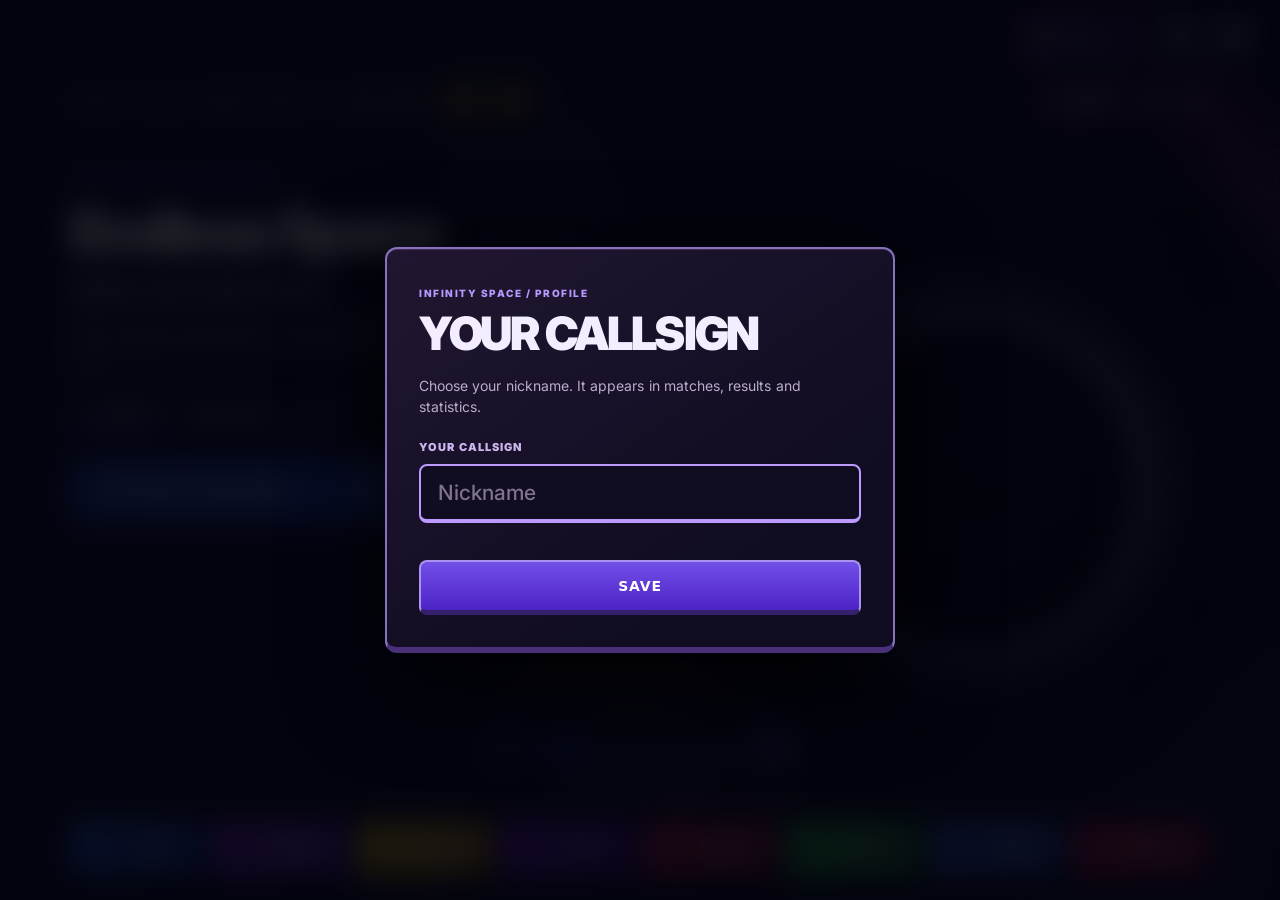
==== cosmic-arena.html @ 01802df1 "Copy complete Infinity Space game, assets, tests and workflows" ====
<!doctype html>
<html lang="en">
<head>
<meta charset="utf-8">
<meta name="viewport" content="width=device-width,initial-scale=1,maximum-scale=1,viewport-fit=cover,user-scalable=no">
<meta name="theme-color" content="#050712">
<meta name="description" content="Infinity Space: Cosmic Arena. Four fast-paced competitive space .io modes.">
<title>Infinity Space — Cosmic Arena</title>
<style>
:root{color-scheme:dark;--bg:#060713;--panel:#101026ec;--stroke:#7c69c94f;--purple:#7042ea;--glow:#ad8eff;--text:#f0edff;--muted:#aaa7c5}
*{box-sizing:border-box}html,body{width:100%;height:100%;margin:0;overflow:hidden;background:var(--bg);font-family:Inter,system-ui,-apple-system,"Segoe UI",Arial,sans-serif;color:var(--text);touch-action:none;user-select:none;-webkit-user-select:none}button{font:inherit;color:inherit;cursor:pointer;-webkit-tap-highlight-color:transparent}button:focus-visible,a:focus-visible{outline:2px solid #cbbcff;outline-offset:3px}
#arena{position:fixed;inset:0;width:100%;height:100%;display:block}.shade{position:fixed;inset:0;display:none;align-items:center;justify-content:center;z-index:10;background:#02030db8;backdrop-filter:blur(11px);padding:15px;overflow:auto}.shade.active{display:flex}
.panel{width:min(910px,100%);max-height:min(94vh,880px);overflow:auto;border:1px solid #8c70eb68;background:linear-gradient(140deg,#1a1532f7,#080b1df5 66%);box-shadow:0 30px 100px #000b, inset 0 1px #c3b8f522;border-radius:22px;padding:clamp(18px,3.2vw,36px);position:relative}
.eyebrow{color:#b09bfd;font-size:11px;letter-spacing:.22em;font-weight:900;text-transform:uppercase;display:block}.hero{font-size:clamp(37px,6.7vw,67px);line-height:.98;letter-spacing:-.065em;margin:11px 0 9px;font-weight:950}.hero em{font-style:normal;background:linear-gradient(110deg,#fff,#ae90ff 65%,#6c60ea);background-clip:text;color:transparent}
.desc{color:#bcb9d2;max-width:650px;line-height:1.6;font-size:14px;margin:9px 0 22px}.mode-grid{display:grid;grid-template-columns:repeat(2,minmax(0,1fr));gap:12px}.mode{appearance:none;text-align:left;position:relative;min-height:156px;border:1px solid #8f81d04f;background:radial-gradient(circle at 100% 0%,#6e41c63c,transparent 52%),#15152bbf;border-radius:15px;padding:19px;transition:transform .15s,border-color .15s,background .15s;overflow:hidden}.mode:hover{transform:translateY(-3px);border-color:#b39dff;background-color:#231d42}.mode:active{transform:scale(.99)}.mode .num{font-size:10px;letter-spacing:.16em;color:#a294ea;font-weight:900}.mode .symbol{position:absolute;right:13px;top:4px;font-size:57px;color:#ae8aff32;line-height:1}.mode strong{display:block;margin:22px 0 7px;font-size:20px;letter-spacing:-.03em}.mode small{display:block;font-size:12px;line-height:1.45;color:#b9b6d0}
.menu-foot{display:flex;gap:14px;align-items:center;justify-content:space-between;flex-wrap:wrap;color:#a8a0c1;font-size:12px;margin-top:19px}.text-btn{border:1px solid #8372c858;padding:10px 14px;background:#171530;border-radius:10px;font-weight:700;text-decoration:none;color:#d5caff}.text-btn:hover{border-color:#bda6ff;background:#30235c}.pill{border:1px solid #9279dc69;background:#26184d;border-radius:99px;color:#d6c8ff;font-size:11px;padding:5px 10px}
.hud{position:fixed;z-index:3;pointer-events:none;inset:0}.top{position:absolute;left:clamp(12px,2vw,28px);top:calc(10px + env(safe-area-inset-top));right:clamp(12px,2vw,28px);display:flex;justify-content:space-between;align-items:flex-start;gap:9px}.brand{padding:10px 16px;background:#090c1cc9;border:1px solid #7869b245;border-radius:13px;backdrop-filter:blur(12px);min-width:173px}.brand b{font-weight:900;letter-spacing:.08em;font-size:13px}.brand b em{color:#a98dff;font-style:normal}.brand small{display:block;color:#a9a2c5;letter-spacing:.15em;font-weight:800;font-size:9px;margin-top:3px}.stats{display:flex;gap:8px;flex-wrap:wrap;justify-content:flex-end}.stat{min-width:90px;background:#090c1cc9;border:1px solid #7869b245;border-radius:13px;padding:9px 13px;backdrop-filter:blur(12px)}.stat label{display:block;font-size:9px;color:#ada7d0;letter-spacing:.12em;font-weight:800}.stat b{display:block;font-size:19px;font-weight:900;font-variant-numeric:tabular-nums;margin-top:2px}.stat .accent{color:#d5abff}
.left{position:absolute;left:clamp(12px,2vw,28px);top:110px;max-width:205px;background:#080b1cbb;border:1px solid #7666aa4c;border-radius:14px;padding:14px;backdrop-filter:blur(10px)}.left h3{margin:0 0 9px;font-size:11px;color:#c1b1ff;letter-spacing:.15em}.rank{display:flex;justify-content:space-between;gap:12px;font-size:12px;padding:5px 0;color:#d1cbe6}.rank.mine{color:#c9b4ff;font-weight:900}.rank b{font-variant-numeric:tabular-nums}.hint{position:absolute;left:50%;bottom:calc(19px + env(safe-area-inset-bottom));transform:translateX(-50%);background:#090c1bdc;border:1px solid #8470bf54;border-radius:13px;padding:9px 17px;font-size:12px;white-space:nowrap;color:#c9c5df;max-width:95%;overflow:hidden;text-overflow:ellipsis}
#radar{position:absolute;right:clamp(12px,2vw,28px);top:110px;background:#0d0e1fdb;border:1px solid #7667ae50;border-radius:14px;padding:8px}#radar canvas{width:160px;height:112px;display:block;border-radius:9px}#radar small{font-size:9px;letter-spacing:.15em;color:#a49acd;padding:5px 4px 0;display:block}
.actions{pointer-events:auto;position:absolute;bottom:calc(23px + env(safe-area-inset-bottom));right:22px;display:flex;align-items:flex-end;gap:9px}.ability{width:67px;height:67px;position:relative;border:1px solid #ab91ff83;border-radius:15px;background:linear-gradient(145deg,#32245cf0,#14142ae8);box-shadow:0 5px 30px #0b051d9e,inset 0 1px #ffffff26;color:#fff;font-weight:900;display:flex;flex-direction:column;align-items:center;justify-content:center;gap:3px}.ability span{font-size:23px;line-height:1}.ability small{font-size:9px;letter-spacing:.08em}.ability.cooling{opacity:.65;filter:saturate(.6)}.ability .cool{position:absolute;bottom:0;left:0;height:3px;background:#c2a3ff;width:0%;border-radius:3px}
#pause{pointer-events:auto;position:absolute;top:calc(12px + env(safe-area-inset-top));left:50%;transform:translateX(-50%);background:#20183fe8;border:1px solid #a58be069;border-radius:10px;padding:11px 15px;font-size:12px;font-weight:800}
#touch-stick{display:none;position:fixed;left:33px;bottom:calc(36px + env(safe-area-inset-bottom));width:125px;height:125px;border:2px solid #bca1ff52;border-radius:50%;background:radial-gradient(circle,#7c5db02c,#352a6b19);pointer-events:auto;z-index:4}#thumb{position:absolute;left:40px;top:40px;width:41px;height:41px;border-radius:50%;border:2px solid #d5bcffb8;background:linear-gradient(#8666d4,#4d279d);box-shadow:0 0 24px #915aff83}
.toast{position:fixed;top:20%;left:50%;transform:translate(-50%,-15px);z-index:5;opacity:0;pointer-events:none;transition:opacity .22s,transform .22s;padding:10px 16px;border:1px solid #b19aff8f;border-radius:12px;background:#211947e8;color:#eee5ff;font-size:14px;font-weight:800;text-align:center;box-shadow:0 10px 50px #080314}.toast.show{opacity:1;transform:translate(-50%,0)}
#result-stat{display:grid;grid-template-columns:repeat(3,minmax(0,1fr));gap:10px;margin:25px 0}.result-cell{padding:15px;background:#16132c;border:1px solid #9e85d24d;border-radius:13px;text-align:center}.result-cell b{display:block;font-size:30px;color:#e3d4ff}.result-cell small{font-size:10px;letter-spacing:.11em;color:#b8adcf}.primary{border:none;background:linear-gradient(105deg,#562bc5,#8d5dff);border-radius:12px;padding:15px 21px;font-size:14px;font-weight:900;box-shadow:0 10px 30px #3b16a34c}.primary:hover{filter:brightness(1.15)}.row{display:flex;gap:10px;flex-wrap:wrap;align-items:center}.sub{font-size:13px;color:#aba3c0;margin-top:9px}
@media(hover:none),(pointer:coarse){#touch-stick{display:block}.hint{display:none}.actions{right:13px;bottom:calc(34px + env(safe-area-inset-bottom))}.ability{width:58px;height:58px}.left{top:88px;padding:10px;max-width:164px}.brand{padding:8px 10px;min-width:0}.brand b{font-size:11px}.stat{min-width:69px;padding:7px 9px}.stat b{font-size:15px}.stat label{font-size:8px}#radar{top:91px;padding:4px}#radar canvas{width:115px;height:82px}#pause{top:auto;bottom:calc(10px + env(safe-area-inset-bottom));font-size:10px;padding:9px 12px}}
@media(max-width:640px){.mode-grid{grid-template-columns:1fr;gap:9px}.mode{min-height:102px;padding:13px}.mode strong{margin:11px 0 4px;font-size:18px}.mode .symbol{font-size:42px}.panel{max-height:95vh;padding:18px}.hero{font-size:45px}.desc{font-size:12px;margin:7px 0 13px}.left{top:82px;max-width:130px}.left h3{font-size:9px}.rank{font-size:10px;padding:4px 0}#radar{top:81px}.stats .stat:nth-child(2){display:none}.top{gap:5px}.brand small{font-size:8px}#result-stat{gap:5px}.result-cell{padding:10px 5px}.result-cell b{font-size:23px}}
@media(max-height:510px){.left{top:76px}.panel{max-height:98vh}.mode{min-height:85px}.mode strong{margin:8px 0 4px}.hint{bottom:5px}}

/* V15 PRODUCTION THEME — arcade/mode screens use the same geometry as Infinity Space. */
:root{--purple:#4d22c6;--glow:#a888ff;--stroke:#664b9f;--panel:#151020;--muted:#b7a7d5}
html,body{font-family:Inter,"Segoe UI",Arial,system-ui,sans-serif}
.shade{background:rgba(6,4,15,.83);backdrop-filter:blur(12px);padding:14px}
.panel{border:2px solid #7250bb;border-bottom:5px solid #3c2674;background:linear-gradient(150deg,#231639 0%,#130d24 56%,#0e0a1b 100%);border-radius:12px;box-shadow:0 30px 105px #000c,0 0 45px #54229b35,inset 0 1px #ab8bff20;padding:clamp(15px,3vw,30px);max-height:calc(100dvh - 26px)}
#menu .panel{width:min(930px,100%)}
.mode-menu-top{display:flex;justify-content:space-between;align-items:center;gap:12px;margin:0 0 18px}
.mode-back,.text-btn{display:inline-flex;align-items:center;justify-content:center;gap:7px;text-decoration:none;color:#e7dcff;background:linear-gradient(180deg,#292040,#171126);border:2px solid #73609b;border-bottom:4px solid #3c2b64;border-radius:8px;padding:10px 14px;font-size:11px;font-weight:950;letter-spacing:.045em}
.mode-back span:first-child{font-size:20px;line-height:8px}
.mode-back:hover,.text-btn:hover{color:white;background:#342455;border-color:#ab8bf4}
.eyebrow{font-size:10px;color:#bfa5ff;font-weight:950;letter-spacing:.13em}
.hero{font-family:"Arial Black",Inter,system-ui,sans-serif;font-weight:1000;font-size:clamp(40px,5vw,69px);line-height:.93;letter-spacing:-.055em;margin:5px 0 11px}
.hero em{background:none;color:#a98bff}
.desc{color:#c1b5d3;font-size:13px;line-height:1.5;margin:0 0 19px;max-width:760px}
.mode-grid{display:grid;grid-template-columns:repeat(2,minmax(0,1fr));gap:11px}
.mode-grid .mode{box-sizing:border-box;display:flex;flex-direction:column;align-items:flex-start;justify-content:flex-start;position:relative;min-width:0;min-height:134px;margin:0;padding:15px 61px 13px 17px;border:2px solid #685099;border-bottom:5px solid #3d2a68;border-radius:9px;background:linear-gradient(112deg,rgba(42,28,77,.98),rgba(22,16,41,.97));box-shadow:0 4px 15px #09051d59,inset 0 1px #af8de020;color:#eee9ff;text-decoration:none;overflow:hidden;cursor:pointer;transform:none;transition:border-color .15s,background .15s,transform .15s}
.mode-grid .mode:hover{transform:translateY(-2px);border-color:#ad86ff;border-bottom-color:#7750d4;background:linear-gradient(115deg,#3b206c,#211539)}
.mode-grid .mode:active{transform:translateY(1px)}
.mode-grid .mode:focus-visible{outline:2px solid #ddc6ff;outline-offset:3px}
.mode-grid .mode .num{font-size:10px;font-weight:900;letter-spacing:.11em;color:#bc9cf9}
.mode-grid .mode .symbol{top:13px;right:13px;display:grid;place-items:center;width:40px;height:40px;border:1px solid #9770e6;border-radius:7px;background:rgba(77,34,198,.28);font-size:25px;line-height:1;color:#d1bbff}
.mode-grid .mode strong{display:block;margin:22px 0 8px;font-size:19px;line-height:1.05;font-weight:950;letter-spacing:-.02em;color:#fff}
.mode-grid .mode small{font-size:11px;line-height:1.42;color:#b9abcd;display:block;font-weight:600}
.mode-grid .mode:after{content:'➜';position:absolute;right:24px;bottom:12px;font-size:20px;font-weight:900;color:#bd9bff}
.mode-grid .mode-endless{grid-column:1/-1;min-height:82px;flex-direction:column;justify-content:center}
.mode-grid .mode-endless strong{margin:5px 0 4px}
.mode-grid .mode-endless:after{top:35px;bottom:auto}
.menu-foot{margin-top:15px;display:flex;align-items:center;justify-content:space-between;gap:10px;flex-wrap:wrap}
.pill{border:1px solid #7959b1;background:#27173e;color:#d8c4ff;border-radius:5px;padding:7px 10px;font-size:10px;font-weight:950;letter-spacing:.08em}
.menu-foot .sub{margin:0;color:#b6a6d0;font-size:11px}
.stat,.brand,.left,#radar,.hint{border:1px solid #6b4b98;border-bottom:3px solid #382258;border-radius:8px;background:#130e25ed;box-shadow:0 5px 18px #03000980}
.brand{padding:10px 13px}.brand b{color:#fff}.brand b em{color:#ab8dff}
#pause,.ability{border:2px solid #7d59bd;border-bottom:4px solid #482978;border-radius:8px;background:linear-gradient(180deg,#38205a,#1c1331);font-weight:950;color:#f2e9ff}
#pause:hover,.ability:hover{filter:brightness(1.18)}
.ability{width:65px;height:65px}
#radar{padding:9px}
.primary{border:2px solid #ab86ff;border-bottom:5px solid #341475;border-radius:8px;background:linear-gradient(180deg,#673cdf,#4d22c6);padding:13px 18px;color:#fff;font-weight:950;font-size:12px}
.result-cell{border:1px solid #715199;border-bottom:3px solid #3a265a;border-radius:7px;background:#1c1430}
#touch-stick{border:2px solid #9168d2;background:#351e6970}
#thumb{border:2px solid #e2cbff;background:linear-gradient(#865cda,#4d22c6)}
.toast{border:2px solid #9e78e6;border-bottom:4px solid #51378b;border-radius:8px}
@media(max-width:640px){
 .shade{padding:8px}
 #menu .panel{padding:15px;max-height:calc(100dvh - 12px)}
 .mode-menu-top{margin:0 0 9px}
 .mode-back{padding:8px 10px;font-size:9px}
 .hero{font-size:38px;margin:3px 0 8px}
 .desc{font-size:11px;margin-bottom:12px}
 .mode-grid{grid-template-columns:1fr;gap:7px}
 .mode-grid .mode{min-height:92px;padding:11px 59px 10px 13px}
 .mode-grid .mode strong{font-size:16px;margin:10px 0 4px}
 .mode-grid .mode small{font-size:10px;line-height:1.35}
 .mode-grid .mode .symbol{right:10px;top:10px;width:35px;height:35px;font-size:22px}
 .mode-grid .mode .num{font-size:9px}
 .mode-grid .mode:after{font-size:17px;right:20px;bottom:9px}
 .mode-grid .mode-endless{grid-column:auto;min-height:77px}
 .mode-grid .mode-endless strong{margin:4px 0}
 .menu-foot{margin-top:10px}
 .stat{padding:6px 8px}
 .ability{width:58px;height:58px}
}
@media(max-height:560px) and (min-width:641px){
 .mode-grid .mode{min-height:101px;padding-top:9px;padding-bottom:8px}
 .mode-grid .mode strong{margin:10px 0 5px;font-size:17px}
 .hero{font-size:35px}
 .mode-menu-top{margin-bottom:5px}
 .desc{margin-bottom:8px}
}

/* Show why an evolution is not instantaneous; mass and form-time are separate. */
.hud .arena-stage-hud{margin-top:10px;min-width:190px}
.hud .arena-stage-top{display:flex;align-items:center;justify-content:space-between;gap:9px}
.hud .arena-stage-name{color:#d7c6ff;font-weight:900;font-size:10px;letter-spacing:.03em;white-space:nowrap}
.hud .arena-stage-wait{color:#a5c3e9;font-size:8px;font-weight:800;white-space:nowrap}
.hud .arena-stage-bar{height:5px;margin-top:7px;background:#2f274c;overflow:hidden;border-radius:4px}
.hud .arena-stage-bar>span{display:block;height:100%;width:0;background:linear-gradient(90deg,#6946e0,#bca6ff);transition:width .18s;border-radius:4px}
@media(max-width:700px){
 .hud .arena-stage-hud{min-width:0;max-width:160px;margin-top:7px}
 .hud .arena-stage-name{font-size:9px}
 .hud .arena-stage-wait{font-size:7px}
}

/* Arcade v3.68: consistent pause, result and onboarding surfaces. */
#paused,#result,#guide{
 background:rgba(4,3,13,.84);
 backdrop-filter:blur(14px);
 z-index:50;
}
#paused .arena-pause-panel,#result .panel,#guide .arena-guide-panel{
 width:min(480px,100%);
 max-width:480px;
 border:2px solid #886bc4;
 border-bottom:5px solid #4a307d;
 border-radius:12px;
 background:linear-gradient(150deg,#27183eef,#130f25fb 65%,#0c0b1afc);
 padding:clamp(20px,3vw,31px);
 box-shadow:0 30px 85px #000c,inset 0 1px #c6aafa30;
}
#paused .arena-pause-panel .hero,#result .panel .hero{
 font-size:clamp(40px,6vw,60px);
 margin:12px 0 13px;
 letter-spacing:-.05em;
 line-height:1;
}
#paused .arena-pause-panel .desc,#result .panel .desc{
 font-size:13px;line-height:1.5;color:#bcb0d4;
 margin:0 0 22px;
}
.arena-dialog-actions{display:grid;grid-template-columns:repeat(2,minmax(0,1fr));gap:11px;width:100%}
.arena-dialog-actions>button{
 min-height:49px;box-sizing:border-box;
 border-radius:8px;font-size:12px;font-weight:950;
 letter-spacing:.03em;display:flex;
 justify-content:center;align-items:center;
 padding:12px 9px;white-space:normal;
 text-align:center;transition:transform .16s,filter .16s;
}
.arena-dialog-actions>button:hover{filter:brightness(1.16);transform:translateY(-1px)}
#paused #resume{grid-column:1/-1;min-height:60px;font-size:15px}
#paused #guide-open,#paused #change2{width:100%}
#result .arena-dialog-actions>button{grid-column:1/-1}
#result #again{min-height:58px}
#guide .arena-guide-panel{width:min(530px,100%);max-width:530px}
#guide .arena-guide-meta{
 display:flex;align-items:center;justify-content:space-between;
 gap:12px;margin-bottom:15px;
}
#guide .arena-guide-meta #guide-counter{color:#c8afff;font:950 12px system-ui;letter-spacing:.07em}
#guide #guide-title{font:950 clamp(26px,4vw,34px)/1.08 system-ui;letter-spacing:-.04em;color:#f5efff;margin:0 0 16px}
#guide .arena-guide-demo{
 position:relative;display:grid;place-items:center;
 margin:0 0 19px;height:160px;overflow:hidden;
 border:1px solid #69509a;border-radius:10px;
 background:radial-gradient(circle at 56% 45%,#3b286d88,#19132e 50%,#0a0e23 100%);
 isolation:isolate;
}
#guide .arena-guide-demo:before{
 content:"";position:absolute;inset:0;
 background-image:radial-gradient(#b5a7fe9c 1px,transparent 1px);
 background-size:31px 32px;opacity:.35;
}
#guide .arena-demo-ring{position:absolute;width:114px;height:114px;border:1px solid #bc99ff87;border-radius:50%;
 box-shadow:0 0 24px #754bb355,inset 0 0 28px #754bb33a;
 animation:arena-guide-spin 10s linear infinite}
#guide .arena-demo-ring-two{width:175px;height:67px;transform:rotate(-25deg);border-color:#82d5ff85;animation-duration:15s}
#guide #guide-demo-icon{
 position:relative;display:grid;place-items:center;
 width:76px;height:76px;border-radius:50%;
 color:#f4eaff;font-size:48px;text-shadow:0 0 23px #b18aff;
 background:radial-gradient(circle,#a88af08f,#57369291 35%,#23163a18 67%,transparent 70%);
}
#guide .arena-guide-demo-target{position:absolute;top:35px;right:26%;font-size:20px;color:#a8dfff;filter:drop-shadow(0 0 9px #2860ff)}
#guide #guide-step-title{margin:0 0 10px;font-size:17px;font-weight:950;color:#e8ddff}
#guide #guide-step-description{margin:0;min-height:64px;font-size:13px;line-height:1.6;color:#bfb6d5}
#guide .arena-guide-dots{display:flex;justify-content:center;gap:8px;margin:19px 0}
#guide .arena-guide-dots span{display:block;width:23px;height:7px;border-radius:8px;background:#554275;transition:background .2s,width .2s}
#guide .arena-guide-dots span.active{width:43px;background:#a27aef}
#guide .arena-guide-actions{display:grid;grid-template-columns:minmax(0,1fr) minmax(0,2fr);gap:10px}
#guide .arena-guide-actions button{min-height:49px;border-radius:8px;font-size:12px;font-weight:950;display:grid;place-items:center}
@keyframes arena-guide-spin{from{rotate:0deg}to{rotate:360deg}}
@media(max-width:560px){
 #paused .arena-pause-panel,#result .panel,#guide .arena-guide-panel{padding:19px;max-height:calc(100dvh - 22px);overflow:auto}
 #paused .arena-pause-panel .hero{font-size:41px}
 #paused .arena-dialog-actions{grid-template-columns:1fr;gap:8px}
 #paused #resume{grid-column:auto;min-height:51px}
 #guide .arena-guide-demo{height:112px;margin-bottom:13px}
 #guide #guide-demo-icon{width:58px;height:58px;font-size:34px}
 #guide .arena-guide-dots{margin:12px 0}
 #guide #guide-step-description{font-size:12px;min-height:50px}
}
@media(prefers-reduced-motion:reduce){
 #guide .arena-demo-ring{animation:none}
 .arena-dialog-actions>button{transition:none}
}


html.mode-live-demo,html.mode-live-demo body{background:#03040b!important;overflow:hidden!important}
html.mode-live-demo #hud,
html.mode-live-demo #paused,
html.mode-live-demo #result,
html.mode-live-demo #guide,
html.mode-live-demo .toast,
html.mode-live-demo #touch-stick{display:none!important}
html.mode-live-demo #arena{position:fixed;inset:0;width:100vw;height:100dvh;display:block;pointer-events:none}

/* v6: consistent contrast and accent-correct interaction across arcade modes. */
:root{--arena-blue:#2860ff;--arena-purple:#9922ff;--arena-yellow:#ffe500;--arena-red:#ff1744;--arena-green:#27ff40}
.panel{border-color:#555278;background:linear-gradient(150deg,#1b1a35,#0c0d20 76%);box-shadow:0 21px 75px #0009}
.mode-grid .mode{--arena-accent:var(--arena-blue);
 border-color:#465172;border-bottom-color:#303a5a;
 background:linear-gradient(155deg,#1c2037,#101326);box-shadow:0 4px 13px #0005}
.mode-grid .mode:nth-child(2){--arena-accent:var(--arena-red)}
.mode-grid .mode:nth-child(3){--arena-accent:var(--arena-purple)}
.mode-grid .mode:nth-child(4){--arena-accent:var(--arena-green)}
.mode-grid .mode:nth-child(5){--arena-accent:var(--arena-yellow)}
.mode-grid .mode .num,.mode-grid .mode:after{color:var(--arena-accent)}
.mode-grid .mode .symbol{border-color:color-mix(in srgb,var(--arena-accent) 58%,#152038);
 background:#192038;color:var(--arena-accent)}
.mode-grid .mode:hover{border-color:var(--arena-accent);border-bottom-color:color-mix(in srgb,var(--arena-accent) 48%,#12152b);
 background:linear-gradient(155deg,color-mix(in srgb,var(--arena-accent) 14%,#1c2037),#101326);
 box-shadow:0 0 15px color-mix(in srgb,var(--arena-accent) 30%,transparent),0 5px 13px #0005}
.mode-grid .mode:focus-visible{outline-color:var(--arena-accent)}
.mode-back,.text-btn,#pause{--arena-accent:var(--arena-blue);
 background:linear-gradient(155deg,#192851,#15172e);border-color:#4b5d91;border-bottom-color:#2c3661;
 box-shadow:none}
.mode-back:hover,.text-btn:hover,#pause:hover{border-color:var(--arena-blue);
 background:linear-gradient(155deg,#243866,#191f45);
 box-shadow:0 0 13px #2860ff51}
.primary,#again,#resume,#guide-next{--arena-accent:var(--arena-purple);
 background:linear-gradient(155deg,#492073,#7427c6);border-color:var(--arena-purple);
 border-bottom-color:#44156a;box-shadow:0 4px 15px #9922ff22}
.primary:hover,#again:hover,#resume:hover,#guide-next:hover{
 border-color:var(--arena-purple);box-shadow:0 0 15px #9922ff61;filter:brightness(1.08)}
.ability{--arena-accent:var(--arena-blue);
 border-color:#475780;background:linear-gradient(145deg,#1c2342,#12162c);box-shadow:0 4px 13px #0007}
#shield{--arena-accent:var(--arena-blue)}
#pulse{--arena-accent:var(--arena-purple)}
#dash{--arena-accent:var(--arena-yellow)}
.ability:hover{border-color:var(--arena-accent);box-shadow:0 0 14px color-mix(in srgb,var(--arena-accent) 42%,transparent);
 filter:brightness(1.07)}
#shield span{color:var(--arena-blue)}#pulse span{color:var(--arena-purple)}
#dash span{color:var(--arena-yellow)}
.ability .cool{background:var(--arena-accent)}
#change,#change2{--arena-accent:var(--arena-blue)}
#change:hover,#change2:hover{border-color:var(--arena-blue);box-shadow:0 0 13px #2860ff51}
button:focus-visible{outline-color:var(--arena-accent,var(--arena-blue));outline-offset:3px}

</style>
<link rel="stylesheet" href="cosmic-arena-mobile.css?v=1">
</head>
<body>
<canvas id="arena" aria-label="Cosmic battle arena"></canvas>
<div class="hud" id="hud" hidden>
 <div class="top"><div class="brand"><b>INFINITY <em>SPACE</em></b><small id="mode-caption">COSMIC ARENA</small><div class="arena-stage-hud"><div class="arena-stage-top"><b id="arena-stage-name">COSMIC DUST</b><span id="arena-stage-wait"></span></div><div class="arena-stage-bar"><span id="arena-stage-fill"></span></div></div></div><div class="stats"><div class="stat"><label data-l="mass">MASS</label><b id="mass">0</b></div><div class="stat"><label data-l="time">TIME</label><b id="clock">03:00</b></div><div class="stat"><label data-l="place">POSITION</label><b class="accent" id="place">1 / 12</b></div><div class="stat" id="team-box" hidden><label data-l="core">CONTROL</label><b id="team-score">0 : 0</b></div></div></div>
 <div class="left"><h3 data-l="ranking">LEADERBOARD</h3><div id="ranks"></div></div>
 <div id="radar"><canvas id="mini" width="160" height="112"></canvas><small data-l="radar">ARENA RADAR</small></div>
 <button id="pause" data-l="pause">Ⅱ PAUSE</button>
 <div class="hint" id="hint">MOVE MOUSE / WASD • SPACE — DASH • E — PULSE • Q — SHIELD</div>
 <div class="actions"><button class="ability" id="shield" aria-label="Shield"><span>⬡</span><small>Q</small><div class="cool"></div></button><button class="ability" id="pulse" aria-label="Gravity pulse"><span>◎</span><small>E</small><div class="cool"></div></button><button class="ability" id="dash" aria-label="Dash"><span>➤</span><small>SPACE</small><div class="cool"></div></button></div>
</div>
<div id="touch-stick"><div id="thumb"></div></div>
<div class="toast" id="toast"></div>
<div class="shade" id="result"><div class="panel" style="max-width:560px"><span class="eyebrow" id="outcome-kicker">MATCH COMPLETE</span><h2 class="hero" id="outcome">VICTORY</h2><p class="desc" id="outcome-detail"></p><div id="result-stat"><div class="result-cell"><b id="r-place">1</b><small data-l="place">POSITION</small></div><div class="result-cell"><b id="r-kills">0</b><small data-l="kills">ELIMINATIONS</small></div><div class="result-cell"><b id="r-mass">0</b><small data-l="mass">MASS</small></div></div><div class="arena-dialog-actions"><button class="primary" id="again" data-l="again">PLAY AGAIN</button><button class="text-btn" id="change" data-l="change">CHANGE MODE</button></div></div></div>
<div class="shade" id="paused" role="dialog" aria-modal="true" aria-labelledby="pause-title">
 <div class="panel arena-pause-panel">
  <span class="eyebrow">INFINITY SPACE / ARCADE</span>
  <h2 class="hero" id="pause-title" data-l="paused">PAUSED</h2>
  <p class="desc" data-l="pausedDesc">Resume the fight or return to the main menu.</p>
  <div class="arena-dialog-actions">
   <button class="primary" id="resume" data-l="resume">RESUME</button>
   <button class="text-btn" id="guide-open">HOW TO PLAY</button>
   <button class="text-btn" id="change2" data-l="change">CHANGE MODE</button>
  </div>
 </div>
</div>
<div class="shade" id="guide" role="dialog" aria-modal="true" aria-labelledby="guide-title">
 <div class="panel arena-guide-panel">
  <div class="arena-guide-meta"><span class="eyebrow">INFINITY SPACE / FIELD GUIDE</span><span id="guide-counter">01 / 03</span></div>
  <h2 id="guide-title">COSMIC ARENA</h2>
  <div class="arena-guide-demo" aria-hidden="true">
    <div class="arena-demo-ring arena-demo-ring-one"></div>
    <div class="arena-demo-ring arena-demo-ring-two"></div>
    <span id="guide-demo-icon">✦</span>
    <span class="arena-guide-demo-target">✧</span>
  </div>
  <h3 id="guide-step-title"></h3>
  <p id="guide-step-description"></p>
  <div class="arena-guide-dots" id="guide-dots"><span></span><span></span><span></span></div>
  <div class="arena-guide-actions">
    <button class="text-btn" id="guide-skip">SKIP</button>
    <button class="primary" id="guide-next">NEXT</button>
  </div>
 </div>
</div>
<script src="player-profile.js"></script>
<script src="platform.js"></script>
<script src="https://bridge.playgama.com/v2/stable/playgama-bridge.js" defer></script>
<script src="playgama-platform.js" defer></script>
<script>
'use strict';
(()=>{
const QUERY=new URLSearchParams(location.search);
const HASH_QUERY=new URLSearchParams(location.hash.slice(1));
const DEMO_MODE=['arena','royale','core','race'].includes(QUERY.get('demo')||HASH_QUERY.get('demo'));
let demoRestartAt=0, demoAge=0;
if(DEMO_MODE)document.documentElement.classList.add('mode-live-demo');
const T={
en:{playNow:'PLAY MODE',swipeHint:'← SWIPE, SCROLL OR USE ARROWS →',back:'BACK TO MENU',modesHeader:'GAME MODES',dEndless:'Original endless exploration and evolution · saved progress',mass:'MASS',time:'TIME',place:'POSITION',core:'CONTROL',ranking:'LEADERBOARD',radar:'ARENA RADAR',pause:'Ⅱ PAUSE',intro:'Four competitive space modes. Grow, hunt rivals, exploit gravity, and dominate the arena. Fight for the top of the leaderboard.',mArena:'Cosmic Arena',dArena:'Absorb matter and rivals. Top the leaderboard before the timer ends.',mRoyale:'Last Singularity',dRoyale:'The storm collapses inward. One survivor takes the victory.',mCore:'Core Conquest',dCore:'Blue vs red. Hold the energy core to earn 100 control points.',mRace:'Evolution Rush',dRace:'Gain enough mass to become a black hole before your rivals.',bots:'COMPETITIVE MATCH · RIVALS',saved:'Endless Space keeps its own save.',endless:'∞ Endless Space',kills:'ELIMINATIONS',again:'PLAY AGAIN',change:'CHANGE MODE',paused:'PAUSED',pausedDesc:'Resume the fight, review controls, or choose another mode.',resume:'RESUME',win:'VICTORY',lose:'DEFEAT',finish:'MATCH COMPLETE',hunt:'You absorbed a rival!',killed:'Absorbed by a rival — respawning',storm:'Warning: cosmic storm!',shielded:'Gravity shield enabled',charge:'Pulse wave!',portal:'Wormhole jump!',relic:'Relic acquired!',lead:'YOU ARE LEADING',overtake:'RIVAL LEADS',race:'Critical mass reached!',coreLead:'Energy core captured',spectate:'YOU WERE ELIMINATED',draw:'TIME IS UP'},
ru:{playNow:'ИГРАТЬ',swipeHint:'← СВАЙП · КОЛЕСО · СТРЕЛКИ →',back:'НАЗАД В МЕНЮ',modesHeader:'РЕЖИМЫ ИГРЫ',dEndless:'Оригинальная бесконечная Вселенная · сохранённый прогресс',mass:'МАССА',time:'ВРЕМЯ',place:'МЕСТО',core:'КОНТРОЛЬ',ranking:'ЛИДЕРЫ МАТЧА',radar:'РАДАР АРЕНЫ',pause:'Ⅱ ПАУЗА',intro:'Четыре соревновательных космических режима. Расти, охоться на соперников и используй гравитацию. Борись за первое место в таблице лидеров.',mArena:'Космическая арена',dArena:'Поглощай материю и противников. Стань первым в таблице лидеров.',mRoyale:'Последняя сингулярность',dRoyale:'Космический шторм сжимает безопасную область. Выживет только один.',mCore:'Захват ядра',dCore:'Синие против красных. Удерживай ядро, чтобы набрать 100 очков.',mRace:'Гонка эволюции',dRace:'Первым набери массу чёрной дыры — форма зависит только от массы.',bots:'СОРЕВНОВАТЕЛЬНЫЙ МАТЧ',saved:'Бесконечный космос хранит отдельный прогресс.',endless:'∞ Бесконечный космос',kills:'ПОГЛОЩЕНО',again:'СЫГРАТЬ ЕЩЁ',change:'СМЕНИТЬ РЕЖИМ',paused:'ПАУЗА',pausedDesc:'Продолжи матч, открой обучение или выбери другой режим.',resume:'ПРОДОЛЖИТЬ',win:'ПОБЕДА',lose:'ПОРАЖЕНИЕ',finish:'МАТЧ ЗАВЕРШЁН',hunt:'Соперник поглощён!',killed:'Тебя поглотили — возрождение',storm:'Осторожно: космический шторм!',shielded:'Гравитационный щит активирован',charge:'Гравитационный импульс!',portal:'Прыжок через червоточину!',relic:'Реликвия получена!',lead:'ТЫ ЛИДИРУЕШЬ',overtake:'СОПЕРНИК ВПЕРЕДИ',race:'Критическая масса достигнута!',coreLead:'Ядро захвачено',spectate:'ТЫ ВЫБЫЛ',draw:'ВРЕМЯ ИСТЕКЛО'}};
const lang=(navigator.language||'en').toLowerCase().startsWith('ru')?'ru':'en', L=(k)=>T[lang][k]||T.en[k]||k;
document.documentElement.lang=lang;document.querySelectorAll('[data-l]').forEach(n=>n.textContent=L(n.dataset.l));
const $=id=>document.getElementById(id),canvas=$('arena'),ctx=canvas.getContext('2d',{alpha:false}),mini=$('mini'),mc=mini.getContext('2d');
const TAU=Math.PI*2,world={w:7600,h:4800},clamp=(v,a,b)=>Math.min(b,Math.max(a,v)),rand=(a,b)=>a+Math.random()*(b-a),rnd=n=>Math.floor(Math.random()*n),dist2=(a,b)=>{let x=a.x-b.x,y=a.y-b.y;return x*x+y*y};
// A form is determined by MASS alone: no timers, gates or artificial waiting.
// Wider thresholds give each evolution enough space to matter.
const FORM_MASS=[0,350,1050,2450,5100];
function massForm(mass){
 let form=0;
 for(let i=1;i<FORM_MASS.length;i++)if(mass>=FORM_MASS[i])form=i;
 return form;
}
const FORM_RU=['Космическая пыль','Астероид','Планета','Звезда','Чёрная дыра'];
const FORM_EN=['Cosmic Dust','Asteroid','Planet','Star','Black Hole'];
const configs={
 arena:{title:'COSMIC ARENA',duration:300,bots:17,w:7600,h:4800,food:2400},
 royale:{title:'LAST SINGULARITY',duration:240,bots:19,w:8200,h:5200,food:2700},
 core:{title:'CORE CONQUEST',duration:260,bots:17,w:7200,h:4600,food:2050},
 race:{title:'EVOLUTION RUSH',duration:390,bots:15,w:9000,h:5600,food:3100}
};
let mode='arena',game=null,sw=innerWidth,sh=innerHeight,dpr=1,mouse={x:innerWidth/2,y:innerHeight/2,active:false},keys={},touch={x:0,y:0,active:false,id:null},camera={x:0,y:0,zoom:1},bg=[],fx=[],toastUntil=0,last=performance.now(),frameClock=0,uiTick=0,starsCanvas=null,audio=null;
const colors=['#a887ff','#2860ff','#ff9f6e','#78f29d','#f3cc60','#ff6fa6','#a2c4ff','#d7a1ff','#ff715e','#a9e278','#56c5ff','#e9e5ff','#fcabcb','#7dffbf','#fcdd8b','#bd88ff'];
const botNames=['Nova','Orion','Voidling','Nebula','Pulsar','Quasar','Luna','Vortex','Astra','Rift','Zenith','Cosmo','Eclipse','Astro','Kepler','Hyperion','Aether','Triton','Lyra','Photon'];

/* ORIGINAL INFINITY SPACE ART: ported directly from the endless simulation. */
const MATERIALS={ore:{color:'#64c7ff'},crystal:{color:'#2860ff'},ice:{color:'#2860ff'},gas:{color:'#b68aff'},plasma:{color:'#ffb34d'},exotic:{color:'#ec75ff'}};
const BLACK_HOLE_CORE_FRACTION=.245;
function cssColor(color,alpha=1){const m=/^#([0-9a-f]{6})$/i.exec(color);return m?'rgba('+parseInt(m[1].slice(0,2),16)+','+parseInt(m[1].slice(2,4),16)+','+parseInt(m[1].slice(4,6),16)+','+alpha+')':color;}
function chunkRandom(seed){return ()=>{seed+=0x6D2B79F5;let t=seed;t=Math.imul(t^(t>>>15),t|1);t^=t+Math.imul(t^(t>>>7),t|61);return((t^(t>>>14))>>>0)/4294967296;};}
const dotCache=new Map();
function glowDot(x,y,r,color,intensity=1){
 if(r<1.7){ctx.fillStyle=color;ctx.fillRect(x-r*.5,y-r*.5,Math.max(1,r),Math.max(1,r));return;}
 let img=dotCache.get(color);
 if(!img){img=document.createElement('canvas');img.width=img.height=48;const c=img.getContext('2d'),gr=c.createRadialGradient(24,24,1,24,24,24);
 gr.addColorStop(0,'#ffffff');gr.addColorStop(.28,color);gr.addColorStop(.54,color);gr.addColorStop(1,'#00000000');c.fillStyle=gr;c.fillRect(0,0,48,48);dotCache.set(color,img);}
 const sr=Math.min(90,r*(1.7+intensity*.25));ctx.drawImage(img,x-sr,y-sr,sr*2,sr*2);
}

const rockArtCache=new Map(),planetArtCache=new Map(),matterArtCache=new Map();
const artRGB=color=>{
 const hex=/^#[0-9a-f]{6}$/i.test(color)?color:'#86b9d9';
 return [1,3,5].map(i=>parseInt(hex.slice(i,i+2),16));
};
const artMix=(a,b,t)=>[0,1,2].map(i=>a[i]+(b[i]-a[i])*t);
function artRemember(cache,key,sprite,max=60){
 if(cache.size>=max){
  const keys=cache.keys();for(let i=0;i<Math.max(1,max>>3);i++)cache.delete(keys.next().value);
 }
 cache.set(key,sprite);return sprite;
}
function rockArtwork(color,craters,variant){
 const style=((variant|0)%7+7)%7,key=color+':'+craters+':'+style;
 if(rockArtCache.has(key))return rockArtCache.get(key);
 const cv=document.createElement('canvas');cv.width=cv.height=192;
 const c=cv.getContext('2d'),rng=chunkRandom(0x92db18+style*1337+craters*47);
 const pts=[];
 for(let i=0;i<17;i++){
  const angle=i*TAU/17,rr=72*(.91+rng()*.17);
  pts.push([Math.cos(angle)*rr,Math.sin(angle)*rr]);
 }
 c.save();c.translate(96,96);
 const outline=()=>{
  c.beginPath();pts.forEach(([x,y],i)=>i?c.lineTo(x,y):c.moveTo(x,y));c.closePath();
 };
 c.shadowColor='#050a17';c.shadowBlur=12;outline();c.fillStyle='#182337';c.fill();c.shadowBlur=0;
 const base=c.createRadialGradient(-31,-35,5,11,15,110);
 base.addColorStop(0,'#e3e8e9');base.addColorStop(.24,color);
 base.addColorStop(.65,color);base.addColorStop(1,'#172339');
 c.fillStyle=base;outline();c.fill();c.save();outline();c.clip();
 // Irregular basalt plates, veins and mineral flecks — not concentric circles.
 for(let i=0;i<19;i++){
  const x=(rng()-.5)*135,y=(rng()-.5)*130,sz=4+rng()*22;
  c.fillStyle=i%4===0?'#263c5a55':i%3===0?'#f4dfc82a':'#08172822';
  c.beginPath();c.moveTo(x-sz,y-sz*.2);c.lineTo(x+sz*.7,y-sz*.6);
  c.lineTo(x+sz,y+sz*.24);c.lineTo(x-sz*.4,y+sz*.7);c.closePath();c.fill();
 }
 for(let i=0;i<Math.max(3,Math.min(15,craters*2));i++){
  const x=(rng()-.5)*112,y=(rng()-.5)*108,rad=3+rng()*8;
  c.fillStyle='#0b182c6a';c.beginPath();c.ellipse(x+1,y+1.5,rad,rad*.76,-.2,0,TAU);c.fill();
  c.strokeStyle='#e5dbd25e';c.lineWidth=1.4;
  c.beginPath();c.ellipse(x-.8,y-1,rad,rad*.76,-.2,Math.PI*.9,Math.PI*1.86);c.stroke();
 }
 for(let i=0;i<56;i++){
  const x=(rng()-.5)*136,y=(rng()-.5)*132;
  c.fillStyle=i%3===0?'#d7e3eb84':'#11254268';
  c.fillRect(x,y,.7+rng()*2,.7+rng()*2);
 }
 c.restore();c.strokeStyle='#dce6f17c';c.lineWidth=1.1;outline();c.stroke();c.restore();
 return artRemember(rockArtCache,key,cv,55);
}

function artNoise(x,y,seed){
 const ix=Math.floor(x),iy=Math.floor(y);
 let u=x-ix,v=y-iy;u=u*u*(3-2*u);v=v*v*(3-2*v);
 const hash=(a,b)=>{
  let h=Math.imul(a^seed,374761393)^Math.imul(b+seed,668265263);
  h=Math.imul(h^(h>>>13),1274126177);return((h^(h>>>16))>>>0)/4294967295;
 };
 const a=hash(ix,iy),b=hash(ix+1,iy),c=hash(ix,iy+1),d=hash(ix+1,iy+1);
 return (a+(b-a)*u)*(1-v)+(c+(d-c)*u)*v;
}
function planetArtwork(color,gas=false,variant=0){
 const style=((variant|0)%6+6)%6;
 const key=color+':'+(gas?'gas':'solid')+':'+style;
 if(planetArtCache.has(key))return planetArtCache.get(key);
 const S=224,C=112,R=86,cv=document.createElement('canvas');cv.width=cv.height=S;
 const c=cv.getContext('2d'),img=c.createImageData(S,S),pixels=img.data;
 const base=artRGB(color),seed=0x98a43+style*971+((base[0]<<16)|(base[1]<<8)|base[2]);
 const ice=!gas&&(color==='#2860ff'||color==='#83b7f5'||color==='#2860ff'||style===4);
 const ocean=!gas&&!ice&&(color==='#2860ff'||style===1||style===3);
 const lush=!gas&&!ice&&(color==='#27ff40'||style===2);
 const sea=artMix(base,[9,37,92],.69),shore=artMix(base,[197,220,197],.38);
 const earth=artMix(base,lush?[90,147,90]:ice?[191,226,239]:[194,140,96],.50);
 const frost=artMix(base,[232,245,255],.72);
 const cloud=[220,236,248];
 for(let yy=25;yy<S-24;yy++)for(let xx=25;xx<S-24;xx++){
  const ux=(xx-C)/R,uy=(yy-C)/R,d2=ux*ux+uy*uy;
  if(d2>1.026)continue;
  const z=Math.sqrt(Math.max(0,1-Math.min(1,d2)));
  const warp=artNoise(ux*3+8,uy*3-4,seed)-.5;
  const a=artNoise((ux+warp*.18)*4+12,(uy-warp*.13)*3+11,seed+17);
  const b=artNoise(ux*10+21,uy*11-13,seed+83);
  const fine=artNoise(ux*26+4,uy*23+7,seed+131);
  const n=a*.51+b*.33+fine*.16;
  let rgb;
  if(gas){
   const distort=(a-.5)*1.9+(b-.5)*.35;
   const bands=Math.sin(uy*30+distort*3+style*.95)*.28+
    Math.sin(uy*61+distort*2)*.13;
   const amount=Math.max(0,Math.min(1,.48+bands+n*.27));
   rgb=artMix(artMix(base,[55,44,77],.42),artMix(base,[247,227,206],.73),amount);
   const eye=Math.exp(-((ux-.32)**2/.025+(uy-.16)**2/.014))*
    Math.max(0,1-Math.abs(style-2)*.18);
   rgb=artMix(rgb,[227,153,110],eye*.7);
  }else if(ice){
   rgb=artMix(artMix(base,[21,83,140],.45),frost,Math.max(0,Math.min(1,(n-.28)*2.5)));
   if(Math.abs(uy)>.67)rgb=artMix(rgb,[244,253,255],.55);
   if(b>.66)rgb=artMix(rgb,[186,244,255],.23);
  }else{
   const land= n+(a-.5)*.14 > (ocean?.59:lush?.51:.47);
   rgb=land?artMix(earth,shore,Math.max(0,Math.min(1,(n-.46)*1.7))):
    ocean?artMix(sea,base,.25+b*.3):
    artMix(artMix(base,[42,48,71],.50),earth,.25+b*.5);
   if(ocean&&n>.56&&n<.61)rgb=artMix(rgb,shore,.45);
   if(Math.abs(uy)>.76)rgb=artMix(rgb,frost,(Math.abs(uy)-.76)*2.2);
  }
  // Loose, thin weather systems above the landscape.
  if(!gas){
   const weather=artNoise(ux*17+17,uy*15-9,seed+291);
   const veil=Math.max(0,Math.min(.43,(weather+b*.28-.70)*1.25));
   rgb=artMix(rgb,cloud,veil);
  }
  const normal=Math.max(.115,-ux*.37-uy*.30+z*.85);
  const shade=Math.min(1.24,.29+normal*.88);
  const rim=Math.max(0,Math.min(1,(1-Math.sqrt(d2))/.16));
  const glint=ocean?Math.pow(Math.max(0,-ux*.38-uy*.35+z*.20),8)*.33:0;
  const pixel=(yy*S+xx)*4;
  for(let ch=0;ch<3;ch++)
   pixels[pixel+ch]=Math.min(255,Math.max(0,(rgb[ch]*shade+glint*118)*(.77+.23*rim)));
  pixels[pixel+3]=Math.round(Math.max(0,Math.min(1,(1.013-Math.sqrt(d2))*R*.8))*255);
 }
 // The atmosphere lives underneath the opaque globe, without a thick ring.
 const atmosphere=c.createRadialGradient(C,C,R*.70,C,C,R*1.18);
 atmosphere.addColorStop(0,'#00000000');
 atmosphere.addColorStop(.70,'#00000000');
 atmosphere.addColorStop(.85,gas?'#e4baff23':'#2860ff27');
 atmosphere.addColorStop(1,'#6badff00');
 c.putImageData(img,0,0);
 c.globalCompositeOperation='destination-over';
 c.fillStyle=atmosphere;c.beginPath();c.arc(C,C,R*1.18,0,TAU);c.fill();
 c.globalCompositeOperation='source-over';
 return artRemember(planetArtCache,key,cv,54);
}

function matterArtwork(material,variant=0){
 const style=((variant|0)%6+6)%6,key=material+':'+style;
 if(matterArtCache.has(key))return matterArtCache.get(key);
 const cv=document.createElement('canvas');cv.width=cv.height=96;
 const c=cv.getContext('2d'),rng=chunkRandom(0x8934a+style*173+material.length*577);
 const color=MATERIALS[material]?.color||'#8bc9ed';
 c.save();c.translate(48,48);c.rotate((style-2)*.31);
 const halo=c.createRadialGradient(0,0,2,0,0,42);
 halo.addColorStop(0,color+'65');halo.addColorStop(.48,color+'28');halo.addColorStop(1,color+'00');
 c.fillStyle=halo;c.fillRect(-48,-48,96,96);
 if(material==='gas'){
  for(let i=0;i<8;i++){
   const a=i*2.4,rr=8+(i%4)*4,s=13+rng()*8;
   const cloudGlow=c.createRadialGradient(Math.cos(a)*rr,Math.sin(a)*rr,2,Math.cos(a)*rr,Math.sin(a)*rr,s);
   cloudGlow.addColorStop(0,i%2?'#d6b0f8d8':'#8c73c5d4');
   cloudGlow.addColorStop(1,color+'00');
   c.fillStyle=cloudGlow;c.beginPath();c.arc(Math.cos(a)*rr,Math.sin(a)*rr,s,0,TAU);c.fill();
  }
 }else if(material==='plasma'||material==='exotic'){
  const core=c.createRadialGradient(-7,-8,1,0,0,27);
  core.addColorStop(0,'#fffefa');core.addColorStop(.22,material==='plasma'?'#ffe2a1':'#f7b8ff');
  core.addColorStop(.56,color);core.addColorStop(1,color+'12');
  c.fillStyle=core;c.beginPath();c.arc(0,0,25,0,TAU);c.fill();
  for(let i=0;i<5;i++){
   const a=i*TAU/5+style*.28,rr=22+rng()*8;
   c.fillStyle=i%2?'#fff3d6':'#d5adff';c.beginPath();
   c.arc(Math.cos(a)*rr,Math.sin(a)*rr,1.3+rng()*2,0,TAU);c.fill();
  }
 }else{
  const sides=material==='crystal'?5:material==='ice'?6:7;
  const pts=[];
  for(let i=0;i<sides;i++){
   const a=i*TAU/sides,rr=(material==='ore'?21:23)*(.78+rng()*.33);
   pts.push([Math.cos(a)*rr,Math.sin(a)*rr]);
  }
  const edge=()=>{
   c.beginPath();pts.forEach(([x,y],i)=>i?c.lineTo(x,y):c.moveTo(x,y));c.closePath();
  };
  c.shadowColor=color;c.shadowBlur=4;edge();
  const facet=c.createLinearGradient(-26,-26,23,24);
  facet.addColorStop(0,'#f9ffff');facet.addColorStop(.25,color);
  facet.addColorStop(.73,material==='ore'?'#2b658b':'#3485ba');
  facet.addColorStop(1,'#102d55');
  c.fillStyle=facet;c.fill();c.shadowBlur=0;
  c.strokeStyle='#ecfcffb3';c.lineWidth=1.4;edge();c.stroke();
  c.strokeStyle='#d9f9ff9a';c.lineWidth=1;
  c.beginPath();c.moveTo(pts[0][0],pts[0][1]);c.lineTo(-4,-2);
  c.lineTo(pts[Math.floor(sides/2)][0],pts[Math.floor(sides/2)][1]);
  c.moveTo(-4,-2);c.lineTo(pts[sides-2][0],pts[sides-2][1]);c.stroke();
  c.fillStyle='#f5ffffbf';c.beginPath();c.arc(-7,-10,2.2,0,TAU);c.fill();
 }
 c.restore();return artRemember(matterArtCache,key,cv,45);
}

function paintStar(x,y,r,color){ctx.save();let halo=ctx.createRadialGradient(x,y,r*.25,x,y,r*2.6);halo.addColorStop(0,cssColor(color,.5));halo.addColorStop(.4,cssColor(color,.27));halo.addColorStop(1,cssColor(color,0));ctx.fillStyle=halo;ctx.beginPath();ctx.arc(x,y,r*2.6,0,TAU);ctx.fill();ctx.shadowColor=color;ctx.shadowBlur=r*1.3;let gr=ctx.createRadialGradient(x-r*.23,y-r*.25,0,x,y,r);gr.addColorStop(0,'#ffffff');gr.addColorStop(.33,'#fff8c8');gr.addColorStop(.75,color);gr.addColorStop(1,cssColor(color,.65));ctx.fillStyle=gr;ctx.beginPath();ctx.arc(x,y,r,0,TAU);ctx.fill();ctx.restore();}

function paintGalaxy(x,y,r,color,time){ctx.save();ctx.translate(x,y);ctx.rotate(time*.035);const glow=ctx.createRadialGradient(0,0,1,0,0,r*1.7);glow.addColorStop(0,cssColor(color,.22));glow.addColorStop(1,'rgba(0,0,0,0)');ctx.fillStyle=glow;ctx.beginPath();ctx.arc(0,0,r*1.7,0,TAU);ctx.fill();for(let arm=0;arm<3;arm++){ctx.beginPath();for(let n=0;n<75;n++){let d=n/75*r*1.24,a=arm*TAU/3+n*.075;let xx=Math.cos(a)*d,yy=Math.sin(a)*d*.58;if(n===0)ctx.moveTo(xx,yy);else ctx.lineTo(xx,yy);}ctx.strokeStyle=cssColor(color,.65);ctx.lineWidth=Math.max(1,r*.13);ctx.lineCap='round';ctx.stroke();for(let n=0;n<29;n++){let d=(n+3)/32*r*1.1,a=arm*TAU/3+n*.18;ctx.fillStyle=n%4?'rgba(200,219,255,.65)':'#ffffff';ctx.beginPath();ctx.arc(Math.cos(a)*d,Math.sin(a)*d*.58,Math.max(.6,r*.025),0,TAU);ctx.fill();}}glowDot(0,0,r*.2,'#f9e8ff',1.2);ctx.restore();}

// Lens stars, galaxies and nearby moving matter, not just the opaque disk.
// Local 2D readback + a cached small warp patch keeps this safe on phones.
const lensFrom=document.createElement('canvas'),lensTo=document.createElement('canvas');
const lensFromCtx=lensFrom.getContext('2d',{willReadFrequently:true}),lensToCtx=lensTo.getContext('2d',{willReadFrequently:true});
function warpGravityAt(x,y,r){
 const z=game?camera.zoom:1,cx=game?(x-camera.x)*z:x,cy=game?(y-camera.y)*z:y;
 const core=r*BLACK_HOLE_CORE_FRACTION*z,outer=clamp(core*4.1,50,260);
 if(core<5||!Number.isFinite(cx+cy+core)||cx+outer<0||cy+outer<0||cx-outer>sw||cy-outer>sh)return;
 const left=Math.max(0,Math.floor(cx-outer)),top=Math.max(0,Math.floor(cy-outer));
 const width=Math.min(sw,Math.ceil(cx+outer))-left,height=Math.min(sh,Math.ceil(cy+outer))-top;
 if(width<4||height<4)return;
 const ratio=Math.min(1,(DEMO_MODE?105:190)/Math.max(width,height));
 const w=Math.max(3,Math.round(width*ratio)),h=Math.max(3,Math.round(height*ratio));
 lensFrom.width=lensTo.width=w;lensFrom.height=lensTo.height=h;
 lensFromCtx.drawImage(canvas,left*dpr,top*dpr,width*dpr,height*dpr,0,0,w,h);
 const src=lensFromCtx.getImageData(0,0,w,h).data;
 const result=lensToCtx.createImageData(w,h),out=result.data;
 for(let yy=0;yy<h;yy++)for(let xx=0;xx<w;xx++){
  const dx=left+(xx+.5)*width/w-cx,dy=top+(yy+.5)*height/h-cy,d=Math.hypot(dx,dy),i=(yy*w+xx)*4;
  if(d<core*.85||d>outer)continue;
  const t=clamp((outer-d)/(outer-core*.85),0,1);
  const ring=Math.exp(-Math.pow((d/core-1.28)/.32,2));
  const bend=t*t*core*.76+ring*core*.29,spin=t*t*core*.07;
  const ux=dx/Math.max(1,d),uy=dy/Math.max(1,d);
  const sx=clamp(Math.floor((cx+dx+ux*bend-uy*spin-left)*w/width),0,w-1);
  const sy=clamp(Math.floor((cy+dy+uy*bend+ux*spin-top)*h/height),0,h-1);
  const j=(sy*w+sx)*4;
  out[i]=src[j];out[i+1]=src[j+1];out[i+2]=src[j+2];
  out[i+3]=Math.round(255*Math.min(1,t*5,Math.max(0,(d-core*.85)/Math.max(3,core*.22))));
 }
 lensToCtx.putImageData(result,0,0);
 ctx.save();ctx.setTransform(dpr,0,0,dpr,0,0);
 ctx.drawImage(lensTo,left,top,width,height);ctx.restore();
}
function paintBlackHole(x,y,r,time){
 warpGravityAt(x,y,r);
 const R=Math.max(.01,r),core=R*BLACK_HOLE_CORE_FRACTION;
 ctx.save();
 ctx.globalAlpha=1;
 ctx.globalCompositeOperation='source-over';
 // Stable, cool illumination outside the horizon. No pulse, orange ring or disk.
 const halo=ctx.createRadialGradient(x,y,core*.88,x,y,core*1.92);
 halo.addColorStop(0,'rgba(1,2,5,1)');
 halo.addColorStop(.31,'rgba(1,2,5,1)');
 halo.addColorStop(.47,'rgba(153,209,255,.22)');
 halo.addColorStop(.63,'rgba(122,180,255,.13)');
 halo.addColorStop(.82,'rgba(93,134,218,.045)');
 halo.addColorStop(1,'rgba(60,95,168,0)');
 ctx.fillStyle=halo;
 ctx.beginPath();ctx.arc(x,y,core*1.92,0,TAU);ctx.fill();
 // Always opaque, always the same radius; lensing affects only the background.
 ctx.fillStyle='#010205';ctx.beginPath();ctx.arc(x,y,core,0,TAU);ctx.fill();
 ctx.restore();
}


function makeSkyDepthTexture(seed,density){
 const skyLayer=document.createElement('canvas');skyLayer.width=Math.min(1900,Math.max(640,Math.round(sw*dpr)));skyLayer.height=Math.min(1200,Math.max(480,Math.round(sh*dpr)));
 const c=skyLayer.getContext('2d'),rng=chunkRandom(seed);
 // Thousands of bright single-render-pixel stars, baked at the exact frame size.
 // Integer coordinates prevent subpixel coverage from making the stars dim.
 c.setTransform(1,0,0,1,0,0);
 const count=Math.min(72000,Math.max(4500,Math.floor(sw*sh/48)))*density;
 // Each association has a coherent hue, several knots and a curved outline.
 // Most stars belong to associations; sparse field stars leave dark gaps.
 const palettes=[['#a54dff','#c675ff','#d9a2ff'],['#35aaff','#60c6ff','#2860ff'],
  ['#ff53b9','#ff7bd4','#ff9cde'],['#ffac3d','#ffc660','#ffdc8b'],
  ['#7860ff','#a18aff','#beadff']];
 const groups=Array.from({length:9},(_,i)=>{
  const angle=rng()*TAU,rx=sw*(.055+rng()*.095)*1.65,ry=sh*(.025+rng()*.045)*1.65;
  return {x:sw*(.08+rng()*.84),y:sh*(.09+rng()*.82),rx,ry,
   cos:Math.cos(angle),sin:Math.sin(angle),bend:(rng()-.5)*2.3,palette:palettes[i%palettes.length],
   knots:Array.from({length:3},()=>({x:(rng()-.5)*2.3,y:(rng()-.5)*1.1}))};
 });
 // Soft unresolved starlight follows the same irregular knots, so group hues
 // remain readable when a monitor or adaptive rendering downsamples the points.
 c.save();c.scale(skyLayer.width/sw,skyLayer.height/sh);
 for(const group of groups)for(const knot of group.knots){
  const u=knot.x*group.rx,v=(knot.y+Math.sin(knot.x*1.9)*group.bend)*group.ry;
  const cx=((group.x+u*group.cos-v*group.sin)%sw+sw)%sw,cy=((group.y+u*group.sin+v*group.cos)%sh+sh)%sh;
  const rx=group.rx*.85,ry=group.ry*1.1,bound=Math.max(rx,ry)*1.6;
  // Wrap each glow with its stars so tiled edges never expose a seam.
  for(let iy=-1;iy<=1;iy++)for(let ix=-1;ix<=1;ix++){
   const x=cx+ix*sw,y=cy+iy*sh;if(x+bound<0||x-bound>sw||y+bound<0||y-bound>sh)continue;
   c.save();c.translate(x,y);c.transform(group.cos,group.sin,-group.sin,group.cos,0,0);c.scale(rx,ry);
   const light=c.createRadialGradient(0,0,0,0,0,1.6);
   light.addColorStop(0,group.palette[0]+'24');light.addColorStop(.5,group.palette[0]+'0e');light.addColorStop(1,group.palette[0]+'00');
   c.fillStyle=light;c.fillRect(-1.6,-1.6,3.2,3.2);c.restore();
  }
 }
 c.restore();
 const gaussian=()=>Math.sqrt(-2*Math.log(Math.max(1e-8,rng())))*Math.cos(rng()*TAU);
 for(let i=0;i<count;i++){
  let x,y,color;
  if(rng()<.94){
   const group=groups[Math.floor(rng()*groups.length)],knot=group.knots[Math.floor(rng()*3)];
   const along=knot.x+gaussian()*.55;
   const across=knot.y+gaussian()*.6+Math.sin(along*1.9)*group.bend;
   const u=along*group.rx,v=across*group.ry;
   x=group.x+u*group.cos-v*group.sin;y=group.y+u*group.sin+v*group.cos;
   color=rng()<.025?'#f5f0ff':group.palette[Math.floor(rng()*group.palette.length)];
  }else{x=rng()*sw;y=rng()*sh;color=['#e4edff','#ffffff','#fff2d9','#d4e7ff'][i%4];}
  c.globalAlpha=.94+rng()*.06;c.fillStyle=color;
  c.fillRect(Math.floor(((x%sw+sw)%sw)*skyLayer.width/sw),Math.floor(((y%sh+sh)%sh)*skyLayer.height/sh),1,1);
 }
 c.globalAlpha=1;return skyLayer;
}

let skyArt=[],distantGalaxies=[],skyComets=[];
function refreshSkyArt(){
 skyArt=[makeSkyDepthTexture(0x638ab,.96),makeSkyDepthTexture(0x912ad,.32)];
 const rng=chunkRandom(0xe4ca93);
 skyComets=Array.from({length:4},(_,i)=>({start:i*5.4+rng()*3,interval:19+rng()*10,angle:rand(-.45,-.14),speed:rand(210,360),row:rng()}));
}
function buildDistantGalaxies(){
 const rng=chunkRandom(0x28ca39+(mode==='royale'?131:mode==='core'?709:mode==='race'?919:0));
 const hues=['#b88af9','#85bcff','#ef9dcb','#2860ff','#d7b7ff','#a999ef'];
 distantGalaxies=Array.from({length:65},(_,i)=>({
 x:rng()*world.w,y:rng()*world.h,
 r:28+rng()*64,color:hues[Math.floor(rng()*hues.length)],
 phase:rng()*TAU,alpha:.14+rng()*.13
 }));
}
function paintSkyComets(time){
 ctx.save();ctx.lineCap='round';
 for(let i=0;i<skyComets.length;i++){
  const c=skyComets[i];
  const t=(time-c.start+c.interval*1000)%c.interval;
  if(t<0||t>4.1)continue;
  const x=(t*c.speed-180)%Math.max(sw+400,640),y=c.row*sh+Math.sin(c.angle)*(x+180);
  if(y<-150||y>sh+150)continue;
  let tail=140+t*20;
  const x2=x-tail,y2=y-tail*Math.sin(c.angle);
  let gr=ctx.createLinearGradient(x2,y2,x,y);
  gr.addColorStop(0,'#adcfff00');gr.addColorStop(.83,'#baddff5b');gr.addColorStop(1,'#ffffffdb');
  ctx.globalAlpha=Math.min(1,t*.9,(4.1-t)*1.4);
  ctx.strokeStyle=gr;ctx.lineWidth=.85;
  ctx.beginPath();ctx.moveTo(x2,y2);ctx.lineTo(x,y);ctx.stroke();
  ctx.fillStyle='#e5efff';ctx.fillRect(x-1,y-1,2,2);
 }
 ctx.restore();
}
function renderSpaceSky(time){
 ctx.fillStyle='#02040b';ctx.fillRect(0,0,sw,sh);
 if(!skyArt.length)refreshSkyArt();
 for(let i=0;i<skyArt.length;i++){
  const layer=skyArt[i],w=sw,h=sh;
  const factor=i===0?.047:.17;
  const scrollX=(camera.x*factor+(i?time*1.8:time*.35))%w;
  const scrollY=(camera.y*factor+(i?time*.5:time*.08))%h;
  ctx.save();ctx.globalAlpha=i===0?.91:.32;
  for(let y=-((scrollY%h+h)%h);y<sh;y+=h){
   for(let x=-((scrollX%w+w)%w);x<sw;x+=w)ctx.drawImage(layer,x,y,w,h);
  }
  ctx.restore();
 }
 paintSkyComets(time);
}
function paintFarGalaxies(time){
 const margin=150;
 for(const galaxy of distantGalaxies){
  if(galaxy.x<camera.x-margin||galaxy.y<camera.y-margin||
     galaxy.x>camera.x+sw/camera.zoom+margin||galaxy.y>camera.y+sh/camera.zoom+margin)continue;
  ctx.save();ctx.globalAlpha=galaxy.alpha;
  paintGalaxy(galaxy.x,galaxy.y,galaxy.r,galaxy.color,time+galaxy.phase);
  ctx.restore();
 }
}
function paintSkyBlackHole(time){
 const x=sw*.78,y=sh*.56,R=Math.min(sw,sh)*.91;
 ctx.save();
 const haze=ctx.createRadialGradient(x,y,R*.11,x,y,R*.91);
 haze.addColorStop(0,'#05051000');haze.addColorStop(.55,'#38267618');haze.addColorStop(1,'#05051000');
 ctx.fillStyle=haze;ctx.beginPath();ctx.arc(x,y,R*.91,0,TAU);ctx.fill();
 ctx.translate(x,y);
 ctx.rotate(time*.028);
 const glow=ctx.createRadialGradient(0,0,R*.18,0,0,R*.46);
 glow.addColorStop(0,'#05050d00');glow.addColorStop(.45,'#b4caff13');glow.addColorStop(.7,'#84baff2c');glow.addColorStop(1,'#86a9ff00');
 ctx.fillStyle=glow;ctx.beginPath();ctx.ellipse(0,0,R*.48,R*.18,-.23,0,TAU);ctx.fill();
 ctx.restore();
 paintBlackHole(x,y,R,time);
}

function resize(){sw=Math.max(320,innerWidth);sh=Math.max(200,innerHeight);dpr=Math.min(devicePixelRatio||1,2);canvas.width=Math.round(sw*dpr);canvas.height=Math.round(sh*dpr);ctx.setTransform(dpr,0,0,dpr,0,0);refreshStars();}
function refreshStars(){bg=Array.from({length:Math.min(3400,Math.ceil(world.w*world.h/15000))},()=>({x:Math.random()*world.w,y:Math.random()*world.h,r:rand(.5,1.2),t:rand(0,6)}));refreshSkyArt();}
addEventListener('resize',resize);resize();
function createActor(name,player,team,index){return {name,player,team,index,x:rand(200,world.w-200),y:rand(200,world.h-200),vx:0,vy:0,dirX:1,dirY:0,mass:player?40:rand(34,52),r:29,kills:0,absorbed:0,peakMass:0,peakStage:0,alive:true,respawn:0,shield:0,pulseCD:0,dashCD:0,shieldCD:0,dash:0,portalCD:0,think:0,target:null,personality:rnd(4),color:player?'#bb90ff':colors[index%colors.length],invuln:2.4,stage:0}};
function createFood(){
 const chance=Math.random(),type=chance<.4?0:chance<.62?1:chance<.78?2:chance<.9?3:chance<.97?4:5;
 const angle=rand(0,TAU),speed=type===3?rand(12,40):type>=4?rand(54,124):rand(18,58);
 // Nebula lanes make the map interesting without leaving empty sectors.
 let x=rand(35,world.w-35),y=rand(35,world.h-35);
 if(Math.random()<.34){const lane=rnd(5),a=(lane+.5)*TAU/5,px=world.w*(.5+.32*Math.cos(a)),py=world.h*(.5+.32*Math.sin(a));x=clamp(px+rand(-680,680),35,world.w-35);y=clamp(py+rand(-500,500),35,world.h-35);}
 const size=type===0?rand(2.3,4.6):type===1?rand(4,8):type===2?rand(8,14):type===3?rand(10,17):type===4?rand(4,7):rand(4,6);
 return {x,y,r:size,value:type===0?rand(2,4):type===1?rand(5,9):type===2?rand(11,19):type===3?rand(8,15):type===4?rand(13,22):rand(18,30),type,phase:angle,vx:Math.cos(angle)*speed,vy:Math.sin(angle)*speed,noise:rand(0,1000)};
}
function updateFood(dt){
 const g=game;if(!g)return;
 for(let i=0;i<g.food.length;i++){
  const f=g.food[i];let ax=Math.cos(g.elapsed*.23+f.noise)*5,ay=Math.sin(g.elapsed*.19+f.noise)*5;
  // All active players and AI rivals bend the resource trajectories.
  for(const p of g.people){
   if(!p.alive)continue;
   const dx=p.x-f.x,dy=p.y-f.y,d2=dx*dx+dy*dy;
   const range=260+Math.min(200,Math.sqrt(p.mass)*11);
   if(d2>=range*range||d2<1)continue;
   const d=Math.sqrt(d2),pull=(1-d/range)*(48+Math.min(180,p.mass*.24));
   ax+=dx/d*pull;ay+=dy/d*pull;
  }
  // Fixed black holes have stronger, curved gravity, not static particles.
  for(const h of g.hazards){
   const dx=h.x-f.x,dy=h.y-f.y,d2=dx*dx+dy*dy,range=610;
   if(d2>=range*range)continue;
   const d=Math.sqrt(Math.max(1,d2));
   if(d<h.r*.65){g.food[i]=createFood();ax=ay=0;break;}
   const pull=(1-d/range)*230;ax+=dx/d*pull-dy/d*pull*.14;ay+=dy/d*pull+dx/d*pull*.14;
  }
  // If eaten by a black hole, the replacement starts a new trajectory.
  if(g.food[i]!==f)continue;
  const friction=Math.exp(-dt*.12);
  f.vx=(f.vx+ax*dt)*friction;f.vy=(f.vy+ay*dt)*friction;
  const speed=Math.hypot(f.vx,f.vy),limit=f.type>=4?240:175;
  if(speed>limit){f.vx*=limit/speed;f.vy*=limit/speed;}
  f.x+=f.vx*dt;f.y+=f.vy*dt;
  const pad=f.r+12;
  if(f.x<pad){f.x=pad;f.vx=Math.abs(f.vx)*.83;}
  else if(f.x>world.w-pad){f.x=world.w-pad;f.vx=-Math.abs(f.vx)*.83;}
  if(f.y<pad){f.y=pad;f.vy=Math.abs(f.vy)*.83;}
  else if(f.y>world.h-pad){f.y=world.h-pad;f.vy=-Math.abs(f.vy)*.83;}
 }
}
function createRelic(){return {x:rand(160,world.w-160),y:rand(160,world.h-160),type:['mass','shield','boost'][rnd(3)],r:17,life:22};}
function init(type){
mode=configs[type]?type:'arena';
const c=DEMO_MODE?{...configs[mode],w:2500,h:1750,bots:10,food:175}:configs[mode];
world.w=c.w;world.h=c.h;refreshStars();buildDistantGalaxies();
let people=[createActor(DEMO_MODE?'Astra':(window.InfinityProfile?.getName()||'YOU'),!DEMO_MODE,0,0)];
people[0].x=world.w*.5+rand(-480,480);people[0].y=world.h*.5+rand(-350,350);
for(let i=1;i<=c.bots;i++){
 const bot=createActor(botNames[(i-1)%botNames.length],false,i%2,i);
 if(i<c.bots*.7){bot.x=clamp(people[0].x+rand(DEMO_MODE?-950:-2150,DEMO_MODE?950:2150),150,world.w-150);bot.y=clamp(people[0].y+rand(DEMO_MODE?-700:-1550,DEMO_MODE?700:1550),150,world.h-150);}
 people.push(bot);
}
if(mode==='core'){people[0].team=0;people.forEach((p,i)=>p.team=i%2);people[0].x=world.w*.27;people[0].y=world.h*.50;people.forEach((p,i)=>{if(i===0)return;p.x=p.team?world.w*.78:world.w*.22;p.y=rand(300,world.h-300);});}
if(DEMO_MODE){
 people.forEach((p,i)=>{
  const limit=mode==='race'?3600:mode==='core'?2100:1900;
  p.mass=rand(75,limit)+(i===0?100:0);
  p.stage=massForm(p.mass);
  p.r=13+Math.sqrt(p.mass)*2.45;
  p.alive=true;
  p.invuln=0;
  p.x=clamp(world.w*.5+rand(-710,710),100,world.w-100);
  p.y=clamp(world.h*.5+rand(-530,530),100,world.h-100);
 });
 if(mode==='core'){
  people.forEach((p,i)=>{
   p.team=i%2;
   p.x=clamp(world.w*.5+rand(-470,470),200,world.w-200);
   p.y=clamp(world.h*.5+rand(-360,360),200,world.h-200);
  });
 }
}
let hazards=[
 {x:world.w*.17,y:world.h*.2,r:62,phase:0},
 {x:world.w*.81,y:world.h*.76,r:77,phase:2.1},
 {x:world.w*.68,y:world.h*.15,r:48,phase:4.0},
 {x:world.w*.30,y:world.h*.82,r:55,phase:5.3}
];
game={state:'playing',mode,elapsed:0,left:c.duration,people,food:Array.from({length:c.food},createFood),relics:[createRelic(),createRelic(),createRelic(),createRelic(),createRelic()],relicTimer:7,hazards,portals:[{x:world.w*.17,y:world.h*.75},{x:world.w*.83,y:world.h*.25}],scores:[0,0],coreHold:-1,stormR:Math.hypot(world.w/2,world.h/2)+200,stormCx:world.w/2,stormCy:world.h/2,finishReason:'',firstPlace:false,eventClock:0};
mouse.active=false;touch.active=false;keys={};camera.zoom=1;
camera.x=people[0].x-sw*.5;camera.y=people[0].y-sh*.5;fx=[];uiTick=0;
if(DEMO_MODE){
 demoAge=0;demoRestartAt=0;
 if(mode==='royale')game.elapsed=configs.royale.duration*.42;
 if(mode==='race')game.people.forEach((p,i)=>{p.mass=200+i%4*460;p.stage=massForm(p.mass);});
}
$('hud').hidden=DEMO_MODE;$('team-box').hidden=mode!=='core';$('mode-caption').textContent=L('m'+({arena:'Arena',royale:'Royale',core:'Core',race:'Race'}[mode]))+(mode==='race'?' · '+(lang==='ru'?'ДО ЧЁРНОЙ ДЫРЫ':'BECOME A BLACK HOLE'):mode==='core'?' · 100':'');
$('result').classList.remove('active');$('paused').classList.remove('active');$('touch-stick').style.display='';
$('hint').textContent=(lang==='ru'?'МЫШЬ / WASD — ПОЛЁТ · ПРОБЕЛ — РЫВОК · E — ИМПУЛЬС · Q — ЩИТ':'MOUSE / WASD — MOVE · SPACE — DASH · E — PULSE · Q — SHIELD')+(mode==='race'?(lang==='ru'?' · ЦЕЛЬ: ЧЁРНАЯ ДЫРА':' · GOAL: BLACK HOLE'):'');
last=performance.now();
if(!DEMO_MODE){
 window.SpacePlatform?.playing?.(true);updateUI();
 try{const params=new URLSearchParams(location.search);params.set('mode',mode);history.replaceState(null,'','cosmic-arena.html?'+params.toString())}catch(e){}
 if(window.InfinityProfile&&!window.InfinityProfile.getName()){
  game.state='guide';window.SpacePlatform?.playing?.(false);
  window.InfinityProfile.promptName(true,name=>{
   if(game)game.people[0].name=name;
   if(game)game.state='playing';
   maybeShowGuide();
  });
 }else maybeShowGuide();
}
}

// Per-mode onboarding: first play pauses simulation for three concise,
// illustrated interactive pages. Players can reopen it from the pause menu.
const guideBook={
 arena:{
  ru:[['Побеждает масса','Собирай летящие минералы, планеты и реликвии. Чтобы поглотить соперника, стань заметно массивнее него.','✦'],
      ['Управление и способности','Мышь или WASD — полёт. Пробел — рывок, E — гравитационный импульс, Q — щит. На телефоне используй стик и три кнопки.','⌁'],
      ['Как победить','Следи за таблицей лидеров и набери больше массы, чем соперники, до окончания пятиминутного матча.','◉']],
  en:[['Mass wins','Collect drifting minerals, planets and relics. Grow substantially larger to absorb rivals.','✦'],
      ['Move and defend','Mouse or WASD to fly. Space to dash, E for gravity pulse, Q for shield. On phones use the joystick and three ability buttons.','⌁'],
      ['Win condition','Finish the five-minute match with more mass than any rival on the leaderboard.','◉']]},
 royale:{
  ru:[['Последний выживший','Это битва на выживание. Твоя цель — остаться последним живым объектом, избегая крупных соперников.','◉'],
      ['Сжимающаяся зона','Безопасная область постепенно уменьшается. Следи за радаром и возвращайся к центру, иначе потеряешь массу.','◎'],
      ['Используй способности','Рывок (Пробел) помогает уйти от угрозы, Q включает щит, E отбрасывает противников. На телефоне нажимай экранные кнопки.','⬡']],
  en:[['Last one standing','This is survival. Stay alive while avoiding enemies that are more massive than you.','◉'],
      ['Shrinking arena','The safe zone closes over time. Follow the radar toward its center or lose mass outside the storm.','◎'],
      ['Use your abilities','Dash (Space) to escape, Q for a shield, E to push rivals away. On mobile use the ability buttons.','⬡']]},
 core:{
  ru:[['Борьба за ядро','Две команды соревнуются за светящееся ядро в центре карты. Твоя команда обозначена синим цветом.','✧'],
      ['Удерживай центр','Подлетай к ядру с союзниками. Команда, контролирующая область, зарабатывает очки. Победа — 100 очков.','◎'],
      ['Защищай захват','Собирай массу для усиления, используй щит Q, импульс E и рывок Пробел, чтобы выбивать соперников из зоны.','⬡']],
  en:[['Capture the core','Blue versus red: two teams compete for the luminous core at the center of the arena. You are on blue.','✧'],
      ['Hold the center','Fly to the core with your team. The side controlling it gains points. Reach 100 points to win.','◎'],
      ['Defend the capture','Collect mass, use shield (Q), pulse (E) and dash (Space) to push enemies away from the objective.','⬡']]},
 race:{
  ru:[['Гонка за чёрной дырой','Победит тот, кто первым накопит достаточно массы, чтобы эволюционировать до чёрной дыры.','✦'],
      ['Эволюция только от массы','Пыль → астероид → планета → звезда → чёрная дыра. Никаких таймеров смены формы: только набранная масса.','◎'],
      ['Обгоняй соперников','Лови редкие ресурсы и реликвии, поглощай меньших противников, используй рывок и гравитацию, чтобы ускорить рост.','➤']],
  en:[['Race to a black hole','Become a black hole before the other competitors by collecting enough mass.','✦'],
      ['Evolution follows mass','Dust → asteroid → planet → star → black hole. No timers: your form changes when your mass crosses each milestone.','◎'],
      ['Outgrow opponents','Grab rare materials and relics, absorb smaller rivals, and use dash and gravity to grow faster.','➤']]}
};
let guideIndex=0,guideReturn='playing';
function updateGuide(){
 const steps=(guideBook[mode]||guideBook.arena)[lang]||(guideBook[mode]||guideBook.arena).en;
 const step=steps[guideIndex];
 $('guide-title').textContent=L('m'+({arena:'Arena',royale:'Royale',core:'Core',race:'Race'}[mode]));
 $('guide-counter').textContent=String(guideIndex+1).padStart(2,'0')+' / 03';
 $('guide-step-title').textContent=step[0];
 $('guide-step-description').textContent=step[1];
 $('guide-demo-icon').textContent=step[2];
 [...$('guide-dots').children].forEach((dot,i)=>dot.classList.toggle('active',i===guideIndex));
 $('guide-next').textContent=guideIndex===steps.length-1?
  (lang==='ru'?'НАЧАТЬ МАТЧ':'START MATCH'):(lang==='ru'?'ДАЛЕЕ':'NEXT');
 $('guide-skip').textContent=lang==='ru'?'ПРОПУСТИТЬ':'SKIP';
}
function showGuide(fromPause=false){
 if(!game)return;
 guideReturn=fromPause?'paused':'playing';
 guideIndex=0;updateGuide();
 game.state='guide';
 $('paused').classList.remove('active');
 $('guide').classList.add('active');
 window.SpacePlatform?.playing?.(false);
 keys={};touch.active=false;
}
function closeGuide(){
 if(!game)return;
 $('guide').classList.remove('active');
 game.state=guideReturn;
 $('paused').classList.toggle('active',guideReturn==='paused');
 window.SpacePlatform?.playing?.(guideReturn==='playing');
 last=performance.now();keys={};
 try{localStorage.setItem('infinity-space-mode-guide-v2:'+mode,'1')}catch(e){}
}
function maybeShowGuide(){
 let seen=false;
 try{seen=localStorage.getItem('infinity-space-mode-guide-v2:'+mode)==='1'}catch(e){}
 if(!seen)showGuide(false);
}
$('guide-next').onclick=()=>{
 const count=(guideBook[mode]||guideBook.arena)[lang]?.length||3;
 if(guideIndex>=count-1)closeGuide();
 else{guideIndex++;updateGuide();}
};
$('guide-skip').onclick=closeGuide;
$('guide-open').onclick=()=>showGuide(true);

function showMenu(){
 window.SpacePlatform?.playing?.(false);
 let previous=null;try{previous=sessionStorage.getItem('infinity-space-embedded-return')}catch(_){}
 if(location.protocol==='blob:'){
  if(previous){try{const url=new URL(previous);url.searchParams.set('select',mode);location.assign(url.href);return;}catch(_){}}
  history.back();return;
 }
 location.assign('index.html?select='+encodeURIComponent(mode));
}
function togglePause(){if(!game||game.state==='finished')return;game.state=game.state==='playing'?'paused':'playing';window.SpacePlatform?.playing?.(game.state==='playing');$('paused').classList.toggle('active',game.state==='paused');last=performance.now();}
function sound(freq=500,duration=.11,type='sine',vol=.035){if(DEMO_MODE||window.SpacePlatform?.muted)return;try{audio=audio||new(window.AudioContext||window.webkitAudioContext)();if(audio.state==='suspended')audio.resume();let o=audio.createOscillator(),g=audio.createGain(),now=audio.currentTime;o.type=type;o.frequency.setValueAtTime(freq,now);o.frequency.exponentialRampToValueAtTime(Math.max(70,freq*.55),now+duration);g.gain.setValueAtTime(vol,now);g.gain.exponentialRampToValueAtTime(.0001,now+duration);o.connect(g);g.connect(audio.destination);o.start(now);o.stop(now+duration);}catch(e){}}
function notify(message){$('toast').textContent=message;$('toast').classList.add('show');toastUntil=performance.now()+1700;}
function addFx(x,y,color,count=10,power=90){for(let i=0;i<count;i++){let a=rand(0,TAU),speed=rand(power*.3,power);fx.push({x,y,vx:Math.cos(a)*speed,vy:Math.sin(a)*speed,t:rand(.35,.75),max:.75,color,r:rand(1.3,3.2)});}if(fx.length>280)fx.splice(0,fx.length-280);}
function moveAngle(p,dx,dy){let len=Math.hypot(dx,dy);if(len>.05){p.dirX=dx/len;p.dirY=dy/len;}}
function useAbility(name,actor=game&&game.people[0]){
if(!game||game.state!=='playing'||!actor||!actor.alive)return;const p=actor;
if(name==='dash'&&p.dashCD<=0){p.dash=.66;p.dashCD=5.2;addFx(p.x,p.y,p.color,13,130);if(p.player)sound(320,.16);}
if(name==='shield'&&p.shieldCD<=0){p.shield=3.5;p.shieldCD=12;addFx(p.x,p.y,'#9dddff',14,75);if(p.player){notify(L('shielded'));sound(760,.14);}}
if(name==='pulse'&&p.pulseCD<=0){p.pulseCD=8.5;p.ring=1;for(const q of game.people){if(!q.alive||q===p||(mode==='core'&&p.team===q.team))continue;const dx=q.x-p.x,dy=q.y-p.y,d=Math.hypot(dx,dy)||1;if(d<p.r+235){let f=(1-d/(p.r+235));q.vx+=dx/d*(450+270*f);q.vy+=dy/d*(450+270*f);}}addFx(p.x,p.y,'#bdadff',30,160);if(p.player){notify(L('charge'));sound(180,.31,'sawtooth',.022);}}
}
$('pause').onclick=togglePause;$('resume').onclick=togglePause;$('again').onclick=()=>init(mode);$('change').onclick=showMenu;$('change2').onclick=showMenu;
['shield','pulse','dash'].forEach(id=>$(id).addEventListener('pointerdown',e=>{e.preventDefault();e.stopPropagation();useAbility(id)}));
addEventListener('keydown',e=>{const code=e.code;if(['Space','ArrowUp','ArrowDown','ArrowLeft','ArrowRight','KeyQ','KeyE','KeyP'].includes(code))e.preventDefault();keys[code]=true;if(e.repeat)return;if(code==='Space'||code==='ShiftLeft'||code==='ShiftRight')useAbility('dash');if(code==='KeyE')useAbility('pulse');if(code==='KeyQ')useAbility('shield');if(code==='KeyP'&&game&&game.state!=='guide')togglePause();if(code==='Escape'&&game&&game.state==='playing')togglePause();});addEventListener('keyup',e=>keys[e.code]=false);addEventListener('blur',()=>{keys={};if(game&&game.state==='playing')togglePause()});
canvas.addEventListener('pointermove',e=>{if(e.pointerType==='mouse'){mouse.x=e.clientX;mouse.y=e.clientY;mouse.active=true;}});canvas.addEventListener('pointerdown',e=>{if(e.pointerType==='mouse'){mouse.x=e.clientX;mouse.y=e.clientY;mouse.active=true;}});
const stick=$('touch-stick'),thumb=$('thumb');function setStick(e){let r=stick.getBoundingClientRect(),x=e.clientX-(r.left+r.width/2),y=e.clientY-(r.top+r.height/2),d=Math.hypot(x,y)||1,s=Math.min(44,d);touch.x=x/d*s/44;touch.y=y/d*s/44;thumb.style.transform='translate('+touch.x*44+'px,'+touch.y*44+'px)';}
stick.addEventListener('pointerdown',e=>{e.preventDefault();touch.active=true;touch.id=e.pointerId;stick.setPointerCapture(e.pointerId);setStick(e)});stick.addEventListener('pointermove',e=>{if(touch.active&&touch.id===e.pointerId)setStick(e)});function releaseStick(){touch.active=false;touch.id=null;touch.x=touch.y=0;thumb.style.transform='';}stick.addEventListener('pointerup',releaseStick);stick.addEventListener('pointercancel',releaseStick);
function ai(p,dt){
p.think-=dt;
if(p.think>0)return;
p.think=rand(.30,.53);const others=game.people.filter(q=>q!==p&&q.alive&&(mode!=='core'||q.team!==p.team));
let danger=null,prey=null,dd=1e20,pd=1e20;
for(const q of others){let d=dist2(p,q);if(q.mass>p.mass*1.17&&d<420*420&&d<dd){danger=q;dd=d;}if(p.mass>q.mass*1.32&&d<510*510&&d<pd){prey=q;pd=d;}}
if(danger){p.target={x:p.x+(p.x-danger.x)*2.6,y:p.y+(p.y-danger.y)*2.6};if(p.pulseCD<=0&&dd<180*180)useAbility('pulse',p);if(p.shieldCD<=0&&dd<160*160)useAbility('shield',p);if(p.dashCD<=0&&dd<165*165)useAbility('dash',p);return;}
if(mode==='core'&&p.personality!==3){p.target={x:world.w*.5+rand(-145,145),y:world.h*.5+rand(-145,145)};if(prey&&pd<190*190&&p.dashCD<=0)useAbility('dash',p);return;}
if(prey&&p.personality!==2){p.target={x:prey.x+prey.vx*.2,y:prey.y+prey.vy*.2};if(pd<280*280&&p.dashCD<=0&&Math.random()<.18)useAbility('dash',p);return;}
let best=null,bestScore=-1e9;for(let i=0;i<80;i++){let f=game.food[rnd(game.food.length)],d=dist2(p,f),score=f.value*1600/(90+Math.sqrt(d));if(score>bestScore){best=f;bestScore=score;}}
p.target=best||{x:world.w*.5,y:world.h*.5};
if(mode==='royale'){const d=Math.hypot(p.x-game.stormCx,p.y-game.stormCy);if(d>game.stormR-100)p.target={x:game.stormCx,y:game.stormCy};}
}
function step(dt){
const g=game;g.elapsed+=dt;g.left=Math.max(0,configs[mode].duration-g.elapsed);g.eventClock+=dt;
const stormStart=Math.hypot(world.w/2,world.h/2)+150;
g.stormR=mode==='royale'?stormStart-(stormStart-240)*Math.pow(clamp(g.elapsed/configs.royale.duration,0,1),.86):stormStart;
updateFood(dt);
for(const p of g.people){
if(!p.alive){if(p.respawn>0){p.respawn-=dt;if(p.respawn<=0&&mode!=='royale'){p.alive=true;p.mass=42;p.stage=0;p.shield=1.7;p.invuln=2;p.x=rand(210,world.w-210);p.y=rand(210,world.h-210);p.vx=p.vy=0;if(p.player)notify(lang==='ru'?'Возрождение!':'Respawned!');}}continue;}
p.peakMass=Math.max(p.peakMass||0,p.mass);
p.shield=Math.max(0,p.shield-dt);p.invuln=Math.max(0,p.invuln-dt);p.dashCD=Math.max(0,p.dashCD-dt);p.pulseCD=Math.max(0,p.pulseCD-dt);p.shieldCD=Math.max(0,p.shieldCD-dt);p.portalCD=Math.max(0,p.portalCD-dt);p.ring=Math.max(0,(p.ring||0)-dt*2.3);p.r=13+Math.sqrt(p.mass)*2.45;
let dx=p.dirX,dy=p.dirY;
if(p.player){let x=0,y=0;if(keys.KeyW||keys.ArrowUp)y--;if(keys.KeyS||keys.ArrowDown)y++;if(keys.KeyA||keys.ArrowLeft)x--;if(keys.KeyD||keys.ArrowRight)x++;if(x||y){dx=x;dy=y;}else if(touch.active){dx=touch.x;dy=touch.y;}else if(mouse.active){let sx=(p.x-camera.x)*camera.zoom,sy=(p.y-camera.y)*camera.zoom,ex=mouse.x-sx,ey=mouse.y-sy;if(Math.hypot(ex,ey)>28){dx=ex;dy=ey;}else{dx=dy=0;}}else{dx=dy=0;}}
else {ai(p,dt);dx=p.target.x-p.x;dy=p.target.y-p.y;if(Math.hypot(dx,dy)<22){dx=dy=0;}}
let len=Math.hypot(dx,dy);if(len>0.05){moveAngle(p,dx,dy);dx/=len;dy/=len;}else{dx=dy=0;}
let sizeSlow=clamp(1/(.65+Math.sqrt(p.mass)*.052),.39,1.16),dashBoost=1;
if(p.dash>0){let t=1-p.dash/.66;dashBoost=1+2.0*Math.sin(Math.PI*t);p.dash=Math.max(0,p.dash-dt);}
let speed=335*sizeSlow*dashBoost,rate=1-Math.exp(-dt*9);p.vx+=(dx*speed-p.vx)*rate;p.vy+=(dy*speed-p.vy)*rate;
for(const h of g.hazards){const xx=h.x-p.x,yy=h.y-p.y,d=Math.hypot(xx,yy)||1;let range=420;if(d<range){let force=(1-d/range)*clamp(1600/p.mass,.2,2);p.vx+=xx/d*force*dt*110;p.vy+=yy/d*force*dt*110;}if(d<h.r*.57&&p.shield<=0&&p.invuln<=0){p.mass=Math.max(20,p.mass-42*dt);}}
p.x=clamp(p.x+p.vx*dt,p.r,world.w-p.r);p.y=clamp(p.y+p.vy*dt,p.r,world.h-p.r);
for(let k=0;k<2;k++){let a=g.portals[k],b=g.portals[1-k];if(p.portalCD<=0&&dist2(p,a)<(a.r||50)**2){p.x=b.x+rand(-36,36);p.y=b.y+rand(-36,36);p.portalCD=4;addFx(p.x,p.y,'#cba6ff',22,140);if(p.player){notify(L('portal'));sound(600,.31);}}}
if(mode==='royale'){let d=Math.hypot(p.x-g.stormCx,p.y-g.stormCy);if(d>g.stormR){p.mass-=dt*12;if(p.mass<20){kill(p,null);if(p.player)notify(L('spectate'));}else if(p.player&&g.eventClock%2<dt)notify(L('storm'));}}
if(!p.alive)continue;
// Visual shape is a direct function of collected mass. It can fall back
// if a storm or hole takes mass away, and never waits for a timer.
const nextForm=massForm(p.mass);
if(nextForm!==p.stage){
 const upgraded=nextForm>p.stage;
 p.stage=nextForm;p.peakStage=Math.max(p.peakStage||0,nextForm);
 if(upgraded){
  addFx(p.x,p.y,p.color,42,230);
  if(p.player){notify((lang==='ru'?'НОВАЯ ФОРМА: ':'NEW FORM: ')+(lang==='ru'?FORM_RU:FORM_EN)[nextForm]);sound(700,.28);}
 }
}
for(let i=0;i<g.food.length;i++){let f=g.food[i];if((p.x-f.x)**2+(p.y-f.y)**2<(p.r+f.r*.65)**2){p.mass+=f.value;p.absorbed=(p.absorbed||0)+1;g.food[i]=createFood();if(Math.random()<.3)addFx(f.x,f.y,f.type===2?'#e6ae83':f.type===3?'#bfa1ff':'#2860ff',f.type===2?6:3,55);}}
for(let i=g.relics.length-1;i>=0;i--){const item=g.relics[i];if(dist2(p,item)<(p.r+item.r)**2){if(item.type==='mass')p.mass+=45;if(item.type==='shield')p.shield=7;if(item.type==='boost'){p.dashCD=0;p.pulseCD=0;p.shieldCD=0;p.mass+=12;}addFx(item.x,item.y,'#ffde91',24,145);g.relics.splice(i,1);if(p.player){notify(L('relic'));sound(850,.22);} }}
}
for(let i=0;i<g.people.length;i++){const a=g.people[i];if(!a.alive)continue;for(let j=i+1;j<g.people.length;j++){const b=g.people[j];if(!b.alive)continue;const xx=a.x-b.x,yy=a.y-b.y,d=Math.hypot(xx,yy)||1,contact=a.r*.78+b.r*.78;if(d>contact)continue;if(mode==='core'&&a.team===b.team)continue;
if(a.mass>b.mass*1.26&&b.shield<=0&&b.invuln<=0){consume(a,b);continue;}if(b.mass>a.mass*1.26&&a.shield<=0&&a.invuln<=0){consume(b,a);continue;}
const push=(contact-d)*.38;a.x=clamp(a.x+xx/d*push,a.r,world.w-a.r);a.y=clamp(a.y+yy/d*push,a.r,world.h-a.r);b.x=clamp(b.x-xx/d*push,b.r,world.w-b.r);b.y=clamp(b.y-yy/d*push,b.r,world.h-b.r);
}}
g.relicTimer-=dt;if(g.relicTimer<=0){g.relicTimer=rand(7,12);if(g.relics.length<5)g.relics.push(createRelic());}
for(let i=g.relics.length-1;i>=0;i--){g.relics[i].life-=dt;if(g.relics[i].life<=0)g.relics.splice(i,1);}
if(mode==='core'){
let counts=[0,0],power=[0,0];for(const p of g.people){if(!p.alive)continue;const dx=p.x-world.w/2,dy=p.y-world.h/2;if(dx*dx+dy*dy<250*250){counts[p.team]++;power[p.team]+=1+Math.min(2,p.mass/180);}}
const balance=power[0]-power[1],holding=Math.abs(balance)<.28?-1:(balance>0?0:1);
if(g.coreHold!==holding){g.coreHold=holding;if(holding===0)notify(L('coreLead'));}
if(holding>=0)g.scores[holding]+=dt*(counts[1-holding]>.0?.78:2.1);
if(Math.max(...g.scores)>=100){finish(g.scores[0]>=100,'core');return;}
}
if(mode==='race'){const w=g.people.find(p=>p.alive&&p.stage>=4);if(w){finish(w.player,'race');return;}}
if(mode==='royale'){
const alive=g.people.filter(p=>p.alive);if(alive.length===1){finish(alive[0].player,'royale');return;}if(!g.people[0].alive){finish(false,'royale');return;}
}
if(g.left<=0){if(mode==='arena')finish(g.people.filter(p=>p.alive).sort((a,b)=>b.mass-a.mass)[0]===g.people[0],'arena');else if(mode==='core')finish(g.scores[0]>=g.scores[1],'core');else if(mode==='race')finish(g.people.slice().sort((a,b)=>b.mass-a.mass)[0]===g.people[0],'race');else finish(g.people[0].alive&&g.people.filter(p=>p.alive).length===1,'royale');return;}
for(let i=fx.length-1;i>=0;i--){let p=fx[i];p.x+=p.vx*dt;p.y+=p.vy*dt;p.vx*=1-dt*1.6;p.vy*=1-dt*1.6;p.t-=dt;if(p.t<=0)fx.splice(i,1);}
}
function kill(victim,killer){if(!victim.alive)return;victim.alive=false;victim.respawn=mode==='royale'?0:2.5;victim.mass=Math.max(20,victim.mass);addFx(victim.x,victim.y,victim.color,33,180);if(victim.player&&mode!=='royale')notify(L('killed'));if(killer&&killer.player)notify(L('hunt'));}
function consume(big,small){if(!small.alive)return;big.mass+=small.mass*.56;big.kills++;kill(small,big);if(big.player)sound(170,.19,'triangle',.046);}
function finish(won,reason){
if(!game||game.state==='finished')return;
if(DEMO_MODE){game.state='finished';demoRestartAt=performance.now()+900;return;}game.state='finished';window.SpacePlatform?.playing?.(false);game.finishReason=reason;let p=game.people[0],rank=game.people.slice().sort((a,b)=>b.mass-a.mass).indexOf(p)+1;
$('outcome').textContent=L(won?'win':'lose');$('outcome').style.color=won?'#dfc2ff':'#ffb5bb';$('outcome-kicker').textContent=L('finish');$('outcome-detail').textContent=lang==='ru'?(reason==='core'?'Синие '+Math.floor(game.scores[0])+' : '+Math.floor(game.scores[1])+' Красные':'Режим: '+L('m'+({arena:'Arena',royale:'Royale',core:'Core',race:'Race'}[mode]))):'Mode: '+configs[mode].title;
$('r-place').textContent=rank+'/'+game.people.length;$('r-kills').textContent=p.kills;$('r-mass').textContent=Math.floor(p.mass);$('result').classList.add('active');$('touch-stick').style.display='none';
if(!DEMO_MODE)window.InfinityProfile?.recordMatch?.(mode,{
 win:won,place:rank,kills:p.kills,objects:p.absorbed||0,mass:Math.max(p.mass,p.peakMass||0),
 time:game.elapsed,points:mode==='core'?game.scores[p.team]||0:0,stage:Math.max(p.stage,p.peakStage||0)
});
try{const key='infinity-space-arena-v1',saved=JSON.parse(localStorage.getItem(key)||'{}');saved.matches=(saved.matches||0)+1;saved.wins=(saved.wins||0)+(won?1:0);saved.kills=(saved.kills||0)+p.kills;saved.bestMass=Math.max(saved.bestMass||0,p.mass);saved.lastMode=mode;localStorage.setItem(key,JSON.stringify(saved));}catch(e){}
sound(won?680:180,.42,'sine',.048);
}
function updateUI(){if(!game)return;let g=game,p=g.people[0],ranked=g.people.slice().sort((a,b)=>b.mass-a.mass),rank=ranked.indexOf(p)+1;$('mass').textContent=Math.floor(p.mass);$('clock').textContent=Math.floor(g.left/60).toString().padStart(2,'0')+':'+Math.floor(g.left%60).toString().padStart(2,'0');$('place').textContent=rank+' / '+g.people.length;$('team-score').textContent=Math.floor(g.scores[0])+' : '+Math.floor(g.scores[1]);const leaders=ranked.slice(0,6);
if(!leaders.includes(p))leaders.push(p);
$('ranks').innerHTML=leaders.map(q=>{
 const place=ranked.indexOf(q)+1;
 const safeName=String(q.name).replace(/[&<>"]/g,ch=>({'&':'&amp;','<':'&lt;','>':'&gt;','"':'&quot;'}[ch]));
 return '<div class="rank'+(q.player?' mine':'')+'"><span>'+
   String(place).padStart(2,'0')+' · '+safeName+'</span><b>'+Math.floor(q.mass)+'</b></div>';
}).join('');
const stageLabels=lang==='ru'?FORM_RU:FORM_EN;
$('arena-stage-name').textContent=stageLabels[p.stage];
const next=p.stage+1;
if(next>=FORM_MASS.length){
 $('arena-stage-fill').style.width='100%';
 $('arena-stage-wait').textContent='∞';
}else{
 const massProgress=clamp((p.mass-FORM_MASS[p.stage])/(FORM_MASS[next]-FORM_MASS[p.stage]),0,1);
 $('arena-stage-fill').style.width=Math.round(massProgress*100)+'%';
 $('arena-stage-wait').textContent=(lang==='ru'?'НУЖНО МАССЫ: ':'MASS TO GO: ')+Math.max(0,Math.ceil(FORM_MASS[next]-p.mass));
}
for(const [name,cd] of [['dash',p.dashCD],['pulse',p.pulseCD],['shield',p.shieldCD]]){const el=$(name);el.classList.toggle('cooling',cd>0);el.querySelector('.cool').style.width=(100*clamp(1-cd/({dash:5.2,pulse:8.5,shield:12}[name]),0,1))+'%';}
drawMini();
}
function drawMini(){let w=mini.width,h=mini.height,sx=w/world.w,sy=h/world.h;mc.clearRect(0,0,w,h);mc.fillStyle='#100f23';mc.fillRect(0,0,w,h);mc.strokeStyle='#7165ac4b';mc.strokeRect(2,2,w-4,h-4);if(mode==='royale'){mc.strokeStyle='#b597ff';mc.lineWidth=1.5;mc.beginPath();mc.ellipse(game.stormCx*sx,game.stormCy*sy,game.stormR*sx,game.stormR*sy,0,0,TAU);mc.stroke();}if(mode==='core'){mc.fillStyle='#9d7cff';mc.beginPath();mc.arc(w/2,h/2,6,0,TAU);mc.fill();}game.people.forEach(p=>{if(!p.alive)return;mc.fillStyle=p.player?'#ffffff':mode==='core'?(p.team?'#ff737e':'#2860ff'):p.color;mc.beginPath();mc.arc(p.x*sx,p.y*sy,p.player?3:1.8,0,TAU);mc.fill();});}
function sphere(p,time){
 const x=p.x,y=p.y,r=p.r,form=p.stage;
 const planetColors=['#2860ff','#27ff40','#83b7f5','#2860ff','#c9a1bf','#d7af83'];
 ctx.save();
 // Soft, stable gravitational silhouette, matching the endless simulation.
 if(p.mass>105){
  ctx.globalAlpha=.11;
  ctx.strokeStyle=p.color;ctx.lineWidth=1.15;
  ctx.beginPath();ctx.arc(x,y,r*(1.46+.08*Math.sin(time*.25+p.index)),0,TAU);ctx.stroke();
  ctx.globalAlpha=1;
 }
 if(form===0){
  // Loose mineral fragments and a luminous dust heart; not a plain sphere.
  ctx.save();ctx.translate(x,y);ctx.rotate(time*.12+p.index*.39);
  for(let k=0;k<6;k++){
   const angle=k*2.39996+p.index*.22,rr=r*(.18+(k%3)*.23);
   if(k%3===0)glowDot(Math.cos(angle)*rr,Math.sin(angle)*rr,Math.max(2,r*.19),p.color,.6);
   else ctx.drawImage(rockArtwork(k%2?'#2860ff':'#a6a6be',2,p.index+k),
      Math.cos(angle)*rr-r*.31,Math.sin(angle)*rr-r*.31,r*.62,r*.62);
  }
  glowDot(0,0,r*.43,'#bedfff',.9);
  ctx.restore();
 }else if(form===1){
  ctx.save();ctx.translate(x,y);ctx.rotate(time*.17+p.index*.27);
  const art=rockArtwork(['#8baac3','#9e98ba','#b9a0a0','#2860ff'][p.index%4],5,p.index);
  ctx.drawImage(art,-r*1.3,-r*1.3,r*2.6,r*2.6);
  ctx.restore();
 }else if(form===2){
  const art=planetArtwork(planetColors[p.index%planetColors.length],p.index%7===5,p.index);
  ctx.drawImage(art,x-r*1.3,y-r*1.3,r*2.6,r*2.6);
  if(p.index%4===2){
   ctx.save();ctx.translate(x,y);ctx.rotate(-.13);
   ctx.strokeStyle='#c4ddf29a';ctx.lineWidth=Math.max(1.4,r*.065);
   ctx.beginPath();ctx.ellipse(0,0,r*1.45,r*.31,0,0,Math.PI*2);ctx.stroke();ctx.restore();
  }
 }else if(form===3){
  const starColors=['#ffc46d','#eaf5ff','#ffb28b','#b7d6ff'];
  const starColor=starColors[p.index%starColors.length];
  ctx.save();ctx.translate(x,y);ctx.rotate(time*.17);
  ctx.globalAlpha=.21;ctx.strokeStyle=starColor;ctx.lineWidth=1.1;
  for(let k=0;k<13;k++){const angle=k*TAU/13,len=r*(1.55+(k%3)*.12);
   ctx.beginPath();ctx.moveTo(Math.cos(angle)*r*.9,Math.sin(angle)*r*.9);
   ctx.lineTo(Math.cos(angle)*len,Math.sin(angle)*len);ctx.stroke();}
  ctx.restore();paintStar(x,y,r,starColor);
 }else{
  // Main game's black-hole painter: no orange ring and a permanently opaque core.
  paintBlackHole(x,y,r/BLACK_HOLE_CORE_FRACTION,time);
 }
 if(p.shield>0||p.invuln>0){
  ctx.save();ctx.strokeStyle='#2860ffbb';ctx.lineWidth=Math.max(1.5,r*.04);
  ctx.setLineDash([9,8]);ctx.beginPath();ctx.arc(x,y,r+12,0,TAU);ctx.stroke();ctx.restore();
 }
 if(p.ring>0){
  ctx.save();ctx.globalAlpha=p.ring;ctx.strokeStyle='#b99fff';ctx.lineWidth=5*p.ring;
  ctx.beginPath();ctx.arc(x,y,r+240*(1-p.ring),0,TAU);ctx.stroke();ctx.restore();
 }
 if(p.dash>0){ctx.save();ctx.globalAlpha=Math.min(.38,p.dash*.5);
   ctx.strokeStyle='#b0dfff';ctx.lineWidth=r*.18;ctx.beginPath();ctx.moveTo(x-p.vx*.14,y-p.vy*.14);ctx.lineTo(x,y);ctx.stroke();ctx.restore();}
 ctx.save();ctx.font='850 '+clamp(r*.39,12,18)+'px system-ui';ctx.textAlign='center';
 ctx.shadowColor='#000';ctx.shadowBlur=7;ctx.fillStyle=p.player?'#ffffff':'#dce0fa';
 ctx.fillText(p.player?(lang==='ru'?'ТЫ':'YOU'):p.name,x,y-r-15);
 if(mode==='core'){ctx.fillStyle=p.team?'#ff6b8a':'#2860ff';ctx.beginPath();ctx.arc(x,y-r-28,3.5,0,TAU);ctx.fill();}
 ctx.restore();ctx.restore();
}
function draw(time){
ctx.setTransform(dpr,0,0,dpr,0,0);renderSpaceSky(time);
if(!game){paintSkyBlackHole(time);return;}
const p=game.people[0];
// Continuous logarithmic zoom: an enormous player always fits the camera.
const targetZoom=DEMO_MODE?clamp(Math.min(sw/1100,sh/800),.45,.96):clamp(1.20/(1+0.56*Math.pow(Math.max(1,p.mass)/600,0.60)),0.14,1.14);
camera.zoom+=(targetZoom-camera.zoom)*.048;
const visibleW=sw/camera.zoom,visibleH=sh/camera.zoom;
const focusX=DEMO_MODE?(mode==='core'||mode==='royale'?world.w*.5:p.x*.75+world.w*.5*.25):p.x;
const focusY=DEMO_MODE?(mode==='core'||mode==='royale'?world.h*.5:p.y*.75+world.h*.5*.25):p.y;
const targetX=clamp(focusX-visibleW*.5,0,Math.max(0,world.w-visibleW));
const targetY=clamp(focusY-visibleH*.5,0,Math.max(0,world.h-visibleH));
camera.x+=(targetX-camera.x)*.13;camera.y+=(targetY-camera.y)*.13;
ctx.save();ctx.scale(camera.zoom,camera.zoom);ctx.translate(-camera.x,-camera.y);
paintFarGalaxies(time);
// Only a faint warning at the actual physical border; no artificial cell grid.
const edgeVisible=camera.x<40||camera.y<40||camera.x+visibleW>world.w-40||camera.y+visibleH>world.h-40;
if(edgeVisible){ctx.strokeStyle='#8264a859';ctx.lineWidth=3;ctx.strokeRect(0,0,world.w,world.h);}
for(const s of bg){
 if(s.x<camera.x-4||s.y<camera.y-4||s.x>camera.x+visibleW+4||s.y>camera.y+visibleH+4)continue;
 ctx.globalAlpha=.5;ctx.fillStyle='#e1d8ff';ctx.fillRect(s.x,s.y,s.r,s.r);
}ctx.globalAlpha=1;
if(mode==='royale'){ctx.save();ctx.beginPath();ctx.rect(0,0,world.w,world.h);ctx.arc(game.stormCx,game.stormCy,game.stormR,0,TAU,true);ctx.fillStyle='#8c186426';ctx.fill('evenodd');ctx.strokeStyle='#d16bff';ctx.lineWidth=9;ctx.shadowBlur=25;ctx.shadowColor='#f153ff';ctx.beginPath();ctx.arc(game.stormCx,game.stormCy,game.stormR,0,TAU);ctx.stroke();ctx.restore();}
if(mode==='core'){let core=ctx.createRadialGradient(world.w/2,world.h/2,8,world.w/2,world.h/2,265),color=game.coreHold<0?'#ae85ff':game.coreHold?'#ff6c89':'#2860ff';core.addColorStop(0,color+'56');core.addColorStop(1,color+'00');ctx.fillStyle=core;ctx.beginPath();ctx.arc(world.w/2,world.h/2,265,0,TAU);ctx.fill();ctx.strokeStyle=color+'a6';ctx.lineWidth=5;ctx.setLineDash([18,12]);ctx.beginPath();ctx.arc(world.w/2,world.h/2,240,0,TAU);ctx.stroke();ctx.setLineDash([]);ctx.fillStyle='#f5eaff';ctx.textAlign='center';ctx.font='900 28px system-ui';ctx.fillText('✦',world.w/2,world.h/2+8);}
for(let k=0;k<game.portals.length;k++){let a=game.portals[k];ctx.save();ctx.translate(a.x,a.y);ctx.rotate(time*(k?-.8:.8));ctx.strokeStyle='#9c69f7c9';ctx.shadowColor='#ae68ff';ctx.shadowBlur=24;for(let i=0;i<3;i++){ctx.lineWidth=2+i*1.2;ctx.beginPath();ctx.ellipse(0,0,44+i*8,31+i*8,.2,0,TAU*.76);ctx.stroke();}ctx.restore();}
for(const h of game.hazards){
 if(h.x<camera.x-240||h.x>camera.x+sw/camera.zoom+240||
    h.y<camera.y-240||h.y>camera.y+sh/camera.zoom+240)continue;
 ctx.save();
 // A subtle Einstein arc hints at spacetime curvature, not an orange orbit.
 ctx.globalAlpha=.20;ctx.strokeStyle='#a9caff';ctx.lineWidth=1.6;
 ctx.beginPath();ctx.ellipse(h.x,h.y,h.r*.91,h.r*.78,time*.01,.3,Math.PI*1.85);ctx.stroke();
 ctx.restore();
 paintBlackHole(h.x,h.y,h.r*.56/BLACK_HOLE_CORE_FRACTION,time);
}
for(const f of game.food){
 const pad=f.r*2.2+30;
 if(f.x<camera.x-pad||f.x>camera.x+sw/camera.zoom+pad||
    f.y<camera.y-pad||f.y>camera.y+sh/camera.zoom+pad)continue;
 const size=f.r*3.2,material=['ore','crystal','ice','gas','plasma','exotic'][f.type];
 const art=matterArtwork(material,(Math.floor(f.noise)||0)%6);
 if(f.type>=4&&Math.hypot(f.vx,f.vy)>30){
  ctx.save();const len=Math.min(60,Math.hypot(f.vx,f.vy)*.30);
  const speed=Math.hypot(f.vx,f.vy)||1;
  const gr=ctx.createLinearGradient(f.x-f.vx/speed*len,f.y-f.vy/speed*len,f.x,f.y);
  gr.addColorStop(0,'#7dc7ff00');gr.addColorStop(1,'#dfefffbd');ctx.globalAlpha=.55;
  ctx.strokeStyle=gr;ctx.lineWidth=Math.max(.8,f.r*.26);
  ctx.beginPath();ctx.moveTo(f.x-f.vx/speed*len,f.y-f.vy/speed*len);ctx.lineTo(f.x,f.y);ctx.stroke();ctx.restore();
 }
 ctx.drawImage(art,f.x-size*.5,f.y-size*.5,size,size);
}
for(const relic of game.relics){
 const icon=relic.type==='mass'?'plasma':relic.type==='shield'?'ice':'exotic';
 const ring=19+Math.sin(time*3+relic.x)*2;
 ctx.save();ctx.globalAlpha=.67;ctx.strokeStyle=relic.type==='mass'?'#ffcb8b':relic.type==='shield'?'#2860ff':'#bf9aff';ctx.lineWidth=1.4;
 ctx.beginPath();ctx.arc(relic.x,relic.y,ring,0,TAU);ctx.stroke();ctx.restore();
 const sprite=matterArtwork(icon,Math.floor(relic.x)%6);
 ctx.drawImage(sprite,relic.x-32,relic.y-32,64,64);
}
for(const q of game.people){if(!q.alive)continue;sphere(q,time);}
for(const f of fx){ctx.globalAlpha=clamp(f.t/f.max,0,1);ctx.fillStyle=f.color;ctx.fillRect(f.x,f.y,f.r,f.r);}ctx.globalAlpha=1;ctx.restore();
if(game.state==='playing'&&!p.alive){ctx.fillStyle='#050713a8';ctx.fillRect(0,sh*.41,sw,90);ctx.fillStyle='#f4eaff';ctx.textAlign='center';ctx.font='900 23px system-ui';ctx.fillText(lang==='ru'?'ВОЗРОЖДЕНИЕ ЧЕРЕЗ '+Math.max(0,Math.ceil(p.respawn)):'RESPAWN IN '+Math.max(0,Math.ceil(p.respawn)),sw/2,sh*.41+52);}
}
function tick(now){
 requestAnimationFrame(tick);
 const dt=clamp((now-last)/1000,0,.047);last=now;frameClock=now*.001;
 if(DEMO_MODE&&game&&game.state==='finished'&&now>=demoRestartAt)init(mode);
 if(game&&game.state==='playing'){
  if(DEMO_MODE){
   demoAge+=dt;
   if(demoAge>48){init(mode);}
   else{
    if(mode==='race')game.people.forEach((p,i)=>{if(p.alive)p.mass+=dt*(4+i%5*4);});
    step(dt);
    if(game&&game.state==='playing'&&mode==='royale')game.stormR=Math.max(370,game.stormR*.55);
   }
  }else{step(dt);uiTick-=dt;if(uiTick<=0){updateUI();uiTick=.16;}}
 }
 draw(frameClock);
 if(toastUntil&&now>toastUntil){toastUntil=0;$('toast').classList.remove('show');}
}
requestAnimationFrame(tick);
// QA only: verify mass thresholds and zoom independently from match timers.
if(new URLSearchParams(location.search).has('tester')){
 window.InfinityArenaQA={
  formForMass:massForm,
  setMass(value){
   if(!game)return;
   const p=game.people[0];p.mass=Math.max(1,value);
   p.stage=massForm(p.mass);p.r=13+Math.sqrt(p.mass)*2.45;
   updateUI();
  },
  snapshot(){
   if(!game)return null;
   const p=game.people[0];
   return {mass:p.mass,stage:p.stage,zoom:camera.zoom,state:game.state,mode};
  },
  forceFinish(won=true){
   if(!game||DEMO_MODE)return;
   if(game.state==='guide')closeGuide();
   const p=game.people[0];p.mass=Math.max(p.mass,1200);p.absorbed=23;p.kills=3;
   finish(won,'test');
  }
 };
}
const initial=QUERY.get(DEMO_MODE?'demo':'mode')||HASH_QUERY.get(DEMO_MODE?'demo':'mode');if(configs[initial])init(initial);else location.replace('index.html');
if(DEMO_MODE)window.InfinityDemoQA={snapshot:()=>game?{mode,actors:game.people.length,alive:game.people.filter(p=>p.alive).length,food:game.food.length,elapsed:game.elapsed,guideOpen:$('guide').classList.contains('active'),state:game.state}:null};
document.addEventListener('DOMContentLoaded',()=>{Promise.resolve(window.SpacePlatform?.startup).catch(()=>{}).then(()=>{if(!DEMO_MODE){window.SpacePlatform?.loaded?.();window.SpacePlatform?.playing?.(!!game&&game.state==='playing');}});});
})();
</script>
</body>
</html>
---- cosmic-arena-mobile.css ----
/* Infinity Space — compact mobile arcade layout and semantic button colors. */
:root{--arena-blue:#2860ff;--arena-red:#ff1744;--arena-yellow:#ffe500;
 --arena-green:#27ff40;--arena-purple:#9922ff}
.brand,.stat,.left,#radar{
 background:linear-gradient(150deg,#131b34ed,#0b1125eb);
 border-color:#3b4c73;border-bottom-color:#263458;
}
.brand b em{color:var(--arena-yellow)}
.stat .accent{color:var(--arena-yellow)}
.left h3{color:#e5eaff}
.rank.mine{color:var(--arena-yellow)}
#pause{
 --arena-accent:var(--arena-blue);
 background:linear-gradient(145deg,#193b87,#121e49);
 border-color:var(--arena-blue);border-bottom-color:#1b3067;
 color:#fff;
}
#touch-stick{border-color:#2860ff91;background:radial-gradient(circle,#2860ff29,#111c3d50)}
#thumb{border-color:#a4bfff;background:linear-gradient(145deg,#406fff,#182b7d);box-shadow:0 0 15px #2860ff58}
#result .panel,#paused .arena-pause-panel,#guide .arena-guide-panel,
#menu .panel{background:linear-gradient(145deg,#1b233d,#0d1125 84%);border-color:#415173;border-bottom-color:#273452}
.mode-back,.text-btn{--arena-accent:var(--arena-blue);background:linear-gradient(150deg,#1a2b51,#111b34);border-color:#4660a2;border-bottom-color:#1a306b;color:#f0f4ff}
.mode-back:hover,.text-btn:hover{background:linear-gradient(150deg,#24428b,#182654);border-color:var(--arena-blue);box-shadow:0 0 14px #2860ff47}
.ability{border-color:color-mix(in srgb,var(--arena-accent) 50%,#253353);background:linear-gradient(150deg,#19243d,#10182e)}
.ability:hover{border-color:var(--arena-accent);box-shadow:0 0 13px color-mix(in srgb,var(--arena-accent) 35%,transparent)}
#paused #change2,#result #change{--arena-accent:var(--arena-blue)}
#guide .arena-guide-dots span.active{background:var(--arena-blue)}
#guide .arena-guide-demo{background:radial-gradient(circle at 50% 45%,#163b8260,#0e172f 72%);border-color:#40577b}
.toast{border-color:var(--arena-yellow);border-bottom-color:#76610f;background:#171f34;color:#fff}
@media(max-width:760px),(pointer:coarse) and (max-width:1024px){
 .top{
  left:calc(env(safe-area-inset-left) + 8px);
  right:calc(env(safe-area-inset-right) + 8px);
  top:calc(env(safe-area-inset-top) + 8px);
  display:grid;grid-template-columns:minmax(0,34%) minmax(0,1fr);
  align-items:start;gap:5px;
 }
 .brand{min-width:0;max-width:100%;padding:6px 7px}
 .brand b{font-size:clamp(9px,2.7vw,12px);letter-spacing:.03em;white-space:nowrap}
 .brand small{font-size:clamp(6px,1.8vw,8px);letter-spacing:.02em}
 .stats{display:grid;grid-template-columns:repeat(3,minmax(0,1fr));gap:4px;flex-wrap:nowrap}
 .stat{min-width:0;min-height:48px;padding:6px 3px;border-bottom-width:2px;text-align:center}
 .stat label{font-size:clamp(6.5px,1.9vw,8px);letter-spacing:0;overflow-wrap:anywhere}
 .stat b{font-size:clamp(13px,4vw,18px);white-space:nowrap}
 .stats .stat:nth-child(2){display:block}
 .stat[hidden]{display:none!important}
 #team-box:not([hidden]){grid-column:span 3;min-height:32px;display:flex;justify-content:space-between;padding:4px 8px;align-items:center}
 #team-box b{font-size:13px}
 .left,#radar{display:none}
 #pause{
  left:auto;right:calc(env(safe-area-inset-right) + 9px);
  top:calc(env(safe-area-inset-top) + 82px);bottom:auto;
  transform:none;min-height:39px;padding:7px 11px;font-size:10px;
 }
 .actions{
  right:calc(env(safe-area-inset-right) + 12px);
  bottom:calc(env(safe-area-inset-bottom) + 21px);gap:6px;
 }
 .ability{width:clamp(49px,14vw,59px);height:clamp(49px,14vw,59px);border-bottom-width:3px;border-radius:8px}
 .ability span{font-size:22px}
 .ability small{font-size:8px;letter-spacing:0}
 #touch-stick{
  display:block;left:calc(env(safe-area-inset-left) + 13px);
  bottom:calc(env(safe-area-inset-bottom) + 12px);
  width:clamp(94px,27vw,122px);height:clamp(94px,27vw,122px)
 }
 #thumb{width:41px;height:41px;left:calc(50% - 20.5px);top:calc(50% - 20.5px)}
 .hint{display:none}
 .shade{padding:calc(env(safe-area-inset-top) + 9px) calc(env(safe-area-inset-right) + 9px) calc(env(safe-area-inset-bottom) + 9px) calc(env(safe-area-inset-left) + 9px)}
 .panel,#paused .arena-pause-panel,#result .panel,#guide .arena-guide-panel{
  width:100%;max-width:100%;max-height:calc(100dvh - env(safe-area-inset-top) - env(safe-area-inset-bottom) - 18px);
  overflow-y:auto;overscroll-behavior:contain;padding:clamp(14px,4vw,21px);
 }
 .hero,#paused .arena-pause-panel .hero,#result .panel .hero{font-size:clamp(27px,8vw,40px);line-height:1.05;letter-spacing:-.04em}
 .desc{font-size:12px;line-height:1.45}
 .arena-dialog-actions{grid-template-columns:repeat(2,minmax(0,1fr));gap:8px}
 #paused #resume{grid-column:1/-1;min-height:47px;font-size:12px}
 #paused #guide-open,#paused #change2{min-height:44px}
 #result .arena-dialog-actions>button{grid-column:auto;min-height:44px}
 #result-stat{gap:5px;margin:12px 0}
 .result-cell{min-width:0;padding:8px 3px}
 .result-cell b{font-size:clamp(19px,5.4vw,28px)}
 .result-cell small{font-size:clamp(7px,2vw,9px);overflow-wrap:anywhere}
 #guide .arena-guide-demo{height:clamp(68px,16dvh,105px);margin-bottom:8px}
 #guide .arena-guide-dots{margin:8px 0}
 #guide #guide-step-description{min-height:0;font-size:12px}
 .mode-grid{grid-template-columns:1fr}
 .mode-grid .mode{min-height:79px;padding:9px 52px 9px 12px}
 .mode-grid .mode strong{font-size:15px;margin:6px 0 3px}
 .mode-grid .mode small{font-size:10px;line-height:1.3}
 .mode-grid .mode .symbol{width:32px;height:32px;font-size:20px}
 .mode-menu-top{min-width:0}
 .mode-menu-top>*{min-width:0}
}
@media(max-width:380px){
 .brand{padding:5px}
 .brand b{font-size:9px}
 .top{grid-template-columns:minmax(0,32%) minmax(0,1fr)}
 .ability{width:47px;height:50px}
 .actions{gap:4px}
 #touch-stick{width:96px;height:96px;left:calc(env(safe-area-inset-left) + 9px)}
}
@media(max-height:510px) and (orientation:landscape){
 .top{grid-template-columns:105px minmax(0,1fr);width:min(70vw,475px)}
 #pause{top:calc(env(safe-area-inset-top) + 7px);right:calc(env(safe-area-inset-right) + 9px)}
 #touch-stick{width:86px;height:86px;bottom:calc(env(safe-area-inset-bottom) + 8px)}
 .actions{bottom:calc(env(safe-area-inset-bottom) + 8px)}
 .ability{width:50px;height:50px}
 .panel,#paused .arena-pause-panel,#result .panel,#guide .arena-guide-panel{padding:11px 14px}
 .hero,#paused .arena-pause-panel .hero,#result .panel .hero{font-size:25px;margin:4px 0 7px}
 .desc{font-size:11px;margin:4px 0 9px}
 #guide .arena-guide-demo{height:56px}
 #result-stat{margin:8px 0}
 .mode-grid{grid-template-columns:repeat(2,minmax(0,1fr))}
 .mode-grid .mode{min-height:67px}
 .mode-grid .mode strong{font-size:13px}
}
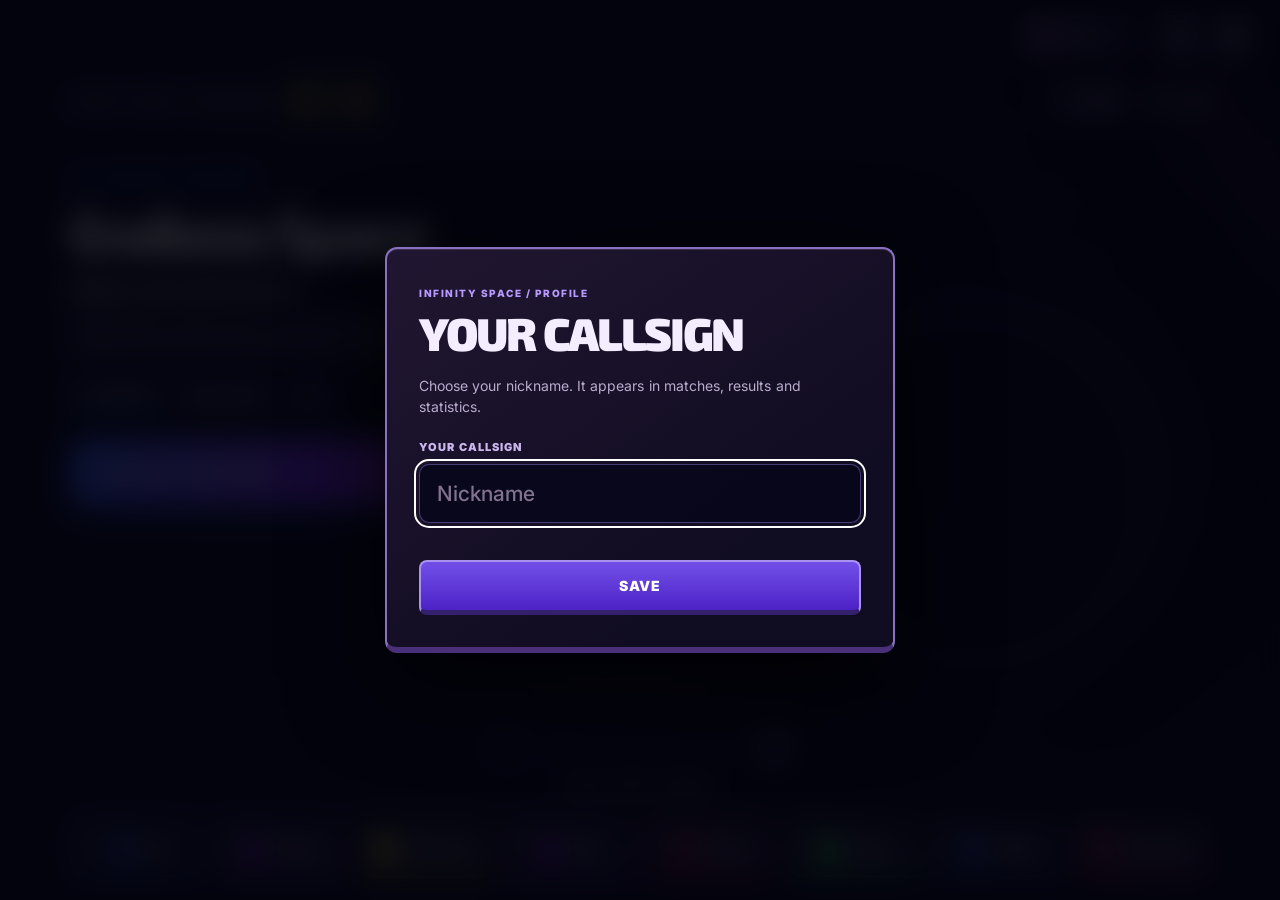
==== commit e59eb488: "Unify the UI in one "Neon Glass" design system - Add neon-glass.css, loaded last on the game, Cosmic" ====
--- a/cosmic-arena.html
+++ b/cosmic-arena.html
@@ -1,5 +1,5 @@
 <!doctype html>
-<html lang="en">
+<html lang="en" id="ng">
 <head>
 <meta charset="utf-8">
 <meta name="viewport" content="width=device-width,initial-scale=1,maximum-scale=1,viewport-fit=cover,user-scalable=no">
@@ -255,6 +255,7 @@
 
 </style>
 <link rel="stylesheet" href="cosmic-arena-mobile.css?v=1">
+<link rel="stylesheet" href="neon-glass.css?v=8">
 </head>
 <body>
 <canvas id="arena" aria-label="Cosmic battle arena"></canvas>
--- a/neon-glass.css
+++ b/neon-glass.css
@@ -0,0 +1,337 @@
+/* GENERATED from neon-glass.src.css: selectors carry the #ng#ng#ng prefix (needs id="ng" on <html>). */
+/* ==========================================================================
+   NEON GLASS — единая дизайн-система Infinity Space
+   Подключается ПОСЛЕДНЕЙ на всех страницах (игра, Arena, Worms) и задаёт
+   один общий вид: цвета, шрифты, стекло, кнопки, свечение.
+
+   Правила файла:
+   - здесь только оформление (цвет, фон, рамка, тень, шрифт, скругление);
+   - размеры, отступы и расположение не трогаем — их проверяют тесты;
+   - !important нужен, пока под ним лежат старые слои CSS (ui-v15*, mobile-ui-polish …).
+     Когда старые файлы будут удалены, его можно убрать.
+   ========================================================================== */@import url('https://fonts.googleapis.com/css2?family=Exo+2:wght@500;600;700;800&family=Inter:wght@400;500;600;700&display=swap');
+
+
+:root{
+  /* поверхности */
+  --ng-void:#050611;
+  --ng-glass:rgba(17,14,42,.78);
+  --ng-glass-soft:rgba(255,255,255,.045);
+  --ng-glass-hi:rgba(255,255,255,.12);
+  --ng-edge:rgba(160,140,255,.40);
+  --ng-edge-soft:rgba(160,140,255,.22);
+  /* пять цветов темы проекта (см. cosmic-spectrum.css); бирюза запрещена тестом worms-browser-smoke */
+  --ng-violet:#9922ff;
+  --ng-blue:#2860ff;
+  --ng-blue-hi:#5b8cff;   /* светлый тон синего для свечения и текста на тёмном */
+  --ng-red:#ff1744;
+  --ng-green:#27ff40;
+  --ng-gold:#ffe500;
+  /* текст */
+  --ng-text:#f6f4ff;
+  --ng-muted:#b9b4e0;
+  /* форма */
+  --ng-r-sm:10px;
+  --ng-r-md:14px;
+  --ng-r-pill:999px;
+  --ng-grad:linear-gradient(110deg,#2860ff 0%,#6a3cff 48%,#9922ff 100%);
+  --ng-grad-bar:linear-gradient(90deg,#2860ff,#9922ff 60%,#ff1744);
+  --ng-glow-violet:0 0 22px rgba(153,34,255,.42);
+  --ng-glow-blue:0 0 20px rgba(91,140,255,.45);
+  --ng-font-display:'Exo 2','Segoe UI',system-ui,sans-serif;
+  --ng-font-body:'Inter','Segoe UI',system-ui,sans-serif;
+
+  /* перекрываем старые переменные, чтобы слои, которые на них опираются, перекрасились */
+  --cyan:var(--ng-blue-hi)!important;
+  --purple:var(--ng-violet)!important;
+  --gold:var(--ng-gold)!important;
+  --text:var(--ng-text)!important;
+  --muted:var(--ng-muted)!important;
+  --sub:var(--ng-muted)!important;
+  --glow:#b79cff!important;
+}/* ---------- Типографика: два шрифта, у каждого своя роль ---------- */
+
+
+html#ng#ng#ng, #ng#ng#ng body, #ng#ng#ng button, #ng#ng#ng input, #ng#ng#ng select, #ng#ng#ng textarea{font-family:var(--ng-font-body)!important}
+#ng#ng#ng h1, #ng#ng#ng h2, #ng#ng#ng h3, #ng#ng#ng .hero-title, #ng#ng#ng .hero, #ng#ng#ng .hub-mode-story-title, #ng#ng#ng .overlay-title, #ng#ng#ng .tracking, #ng#ng#ng .mass-number, #ng#ng#ng .hud-resources strong, #ng#ng#ng .top-stats strong, #ng#ng#ng .stat strong, #ng#ng#ng .stat b, #ng#ng#ng .worm-metric strong, #ng#ng#ng .worm-panel h1, #ng#ng#ng .worm-results strong, #ng#ng#ng .result-cell b, #ng#ng#ng .primary, #ng#ng#ng .big-play, #ng#ng#ng .worm-primary, #ng#ng#ng .secondary-button, #ng#ng#ng .upgrade-price, #ng#ng#ng .hub-story-shortcut, #ng#ng#ng .ability, #ng#ng#ng .worm-boost-button, #ng#ng#ng .worm-pause-button{
+  font-family:var(--ng-font-display)!important;
+}
+#ng#ng#ng .hero-title, #ng#ng#ng .hero, #ng#ng#ng .hub-mode-story-title, #ng#ng#ng .overlay-title, #ng#ng#ng .worm-panel h1{font-weight:800!important}/* ---------- Стеклянная панель (общая для всех режимов) ---------- */
+
+
+#ng#ng#ng .stat, #ng#ng#ng .brand, #ng#ng#ng .left, #ng#ng#ng #radar, #ng#ng#ng .hint, #ng#ng#ng .mode, #ng#ng#ng .panel, #ng#ng#ng .mass-block, #ng#ng#ng .evo-status, #ng#ng#ng .hud-resources>div, #ng#ng#ng .hud-left, #ng#ng#ng .upgrade-drawer, #ng#ng#ng .upgrade-pull, #ng#ng#ng .sidebar, #ng#ng#ng .evolution-panel, #ng#ng#ng .world-label, #ng#ng#ng .toast, #ng#ng#ng .toast-root>*, #ng#ng#ng .achievement-unlock, #ng#ng#ng .notification, #ng#ng#ng .worm-brand, #ng#ng#ng .worm-metric, #ng#ng#ng .worm-leaders, #ng#ng#ng .worm-radar, #ng#ng#ng .worm-hint, #ng#ng#ng .worm-panel, #ng#ng#ng .modal-card, #ng#ng#ng .menu-card, #ng#ng#ng .atlas-card, #ng#ng#ng .tester-panel{
+  background:linear-gradient(165deg,var(--ng-glass-hi) 0%,var(--ng-glass-soft) 34%,transparent 62%),var(--ng-glass)!important;
+  border:1px solid var(--ng-edge)!important;
+  border-radius:var(--ng-r-md)!important;
+  box-shadow:0 10px 34px rgba(3,2,16,.55),inset 0 1px 0 rgba(255,255,255,.16),0 0 26px rgba(153,34,255,.12)!important;
+  color:var(--ng-text)!important;
+}/* размытие фона — только у больших окон поверх замершей сцены, чтобы не ронять FPS у HUD */
+
+#ng#ng#ng .panel, #ng#ng#ng .worm-panel, #ng#ng#ng .modal-card, #ng#ng#ng .menu-card, #ng#ng#ng .atlas-card{
+  -webkit-backdrop-filter:blur(16px) saturate(1.25);
+  backdrop-filter:blur(16px) saturate(1.25);
+}
+#ng#ng#ng .modal-backdrop, #ng#ng#ng .shade, #ng#ng#ng .worm-shade{background:rgba(4,4,16,.72)!important}/* ---------- Малые подписи читаемее ---------- */
+
+
+#ng#ng#ng .hud-resources small, #ng#ng#ng .top-stats small, #ng#ng#ng .stat label, #ng#ng#ng .stat small, #ng#ng#ng .mass-detail, #ng#ng#ng .label-sm, #ng#ng#ng .hud-sub, #ng#ng#ng .worm-metric small, #ng#ng#ng .worm-radar small, #ng#ng#ng .worm-brand small, #ng#ng#ng .rank, #ng#ng#ng .eyebrow, #ng#ng#ng .worm-eyebrow{
+  color:var(--ng-muted)!important;
+}/* ---------- Иконки-кнопки HUD ---------- */
+
+
+#ng#ng#ng .icon-btn, #ng#ng#ng .square-button, #ng#ng#ng .camera-buttons button, #ng#ng#ng .brand-icon, #ng#ng#ng .hub-mode-step, #ng#ng#ng .hub-mode-nav-controls button, #ng#ng#ng #pause, #ng#ng#ng .worm-pause-button{
+  background:linear-gradient(165deg,var(--ng-glass-hi),var(--ng-glass-soft) 55%),var(--ng-glass)!important;
+  border:1px solid var(--ng-edge)!important;
+  border-bottom-width:1px!important;
+  border-radius:var(--ng-r-sm)!important;
+  color:var(--ng-text)!important;
+  box-shadow:inset 0 1px 0 rgba(255,255,255,.16),0 4px 14px rgba(3,2,16,.45)!important;
+  transition:box-shadow .15s,transform .15s!important;
+}
+#ng#ng#ng .icon-btn:hover, #ng#ng#ng .square-button:hover, #ng#ng#ng .camera-buttons button:hover, #ng#ng#ng .brand-icon:hover, #ng#ng#ng .hub-mode-step:hover, #ng#ng#ng .hub-mode-nav-controls button:hover, #ng#ng#ng #pause:hover, #ng#ng#ng .worm-pause-button:hover{
+  border-color:var(--ng-blue-hi)!important;
+  box-shadow:inset 0 1px 0 rgba(255,255,255,.2),var(--ng-glow-blue)!important;
+}
+#ng#ng#ng .icon-btn:active, #ng#ng#ng .square-button:active{transform:translateY(1px)!important}/* ---------- Кнопки: главная / второстепенная / опасная ---------- */
+
+
+#ng#ng#ng .primary, #ng#ng#ng .big-play, #ng#ng#ng .hub-continue, #ng#ng#ng .worm-primary, #ng#ng#ng .hub-mode-story-play, #ng#ng#ng .details-button{
+  background:var(--ng-grad)!important;
+  border:1px solid rgba(255,255,255,.34)!important;
+  border-bottom-width:1px!important;
+  border-radius:var(--ng-r-md)!important;
+  color:#fff!important;
+  text-shadow:0 1px 2px rgba(20,0,60,.45);
+  box-shadow:0 8px 28px rgba(40,96,255,.45),inset 0 1px 0 rgba(255,255,255,.4)!important;
+  transition:transform .15s,box-shadow .15s,filter .15s!important;
+}
+#ng#ng#ng .primary:hover, #ng#ng#ng .big-play:hover, #ng#ng#ng .hub-continue:hover, #ng#ng#ng .worm-primary:hover, #ng#ng#ng .hub-mode-story-play:hover{
+  filter:brightness(1.12);
+  box-shadow:0 10px 36px rgba(153,34,255,.55),inset 0 1px 0 rgba(255,255,255,.45)!important;
+}
+#ng#ng#ng .primary:active, #ng#ng#ng .big-play:active, #ng#ng#ng .worm-primary:active{transform:translateY(1px)!important}
+
+#ng#ng#ng .secondary-button, #ng#ng#ng .text-btn, #ng#ng#ng .mode-back, #ng#ng#ng .worm-actions button:not(.worm-primary), #ng#ng#ng .upgrade-bulk button, #ng#ng#ng .upgrade-presets button, #ng#ng#ng .quick-upgrade-qty button, #ng#ng#ng .tester-actions button{
+  background:linear-gradient(165deg,var(--ng-glass-hi),var(--ng-glass-soft) 55%),var(--ng-glass)!important;
+  border:1px solid var(--ng-edge)!important;
+  border-bottom-width:1px!important;
+  border-radius:var(--ng-r-sm)!important;
+  color:var(--ng-text)!important;
+  box-shadow:inset 0 1px 0 rgba(255,255,255,.14)!important;
+}
+#ng#ng#ng .secondary-button:hover, #ng#ng#ng .text-btn:hover, #ng#ng#ng .mode-back:hover, #ng#ng#ng .worm-actions button:not(.worm-primary):hover, #ng#ng#ng .upgrade-bulk button:hover, #ng#ng#ng .upgrade-presets button:hover, #ng#ng#ng .quick-upgrade-qty button:hover{
+  border-color:var(--ng-violet)!important;
+  box-shadow:inset 0 1px 0 rgba(255,255,255,.18),var(--ng-glow-violet)!important;
+}
+#ng#ng#ng .danger, #ng#ng#ng button.danger, #ng#ng#ng .tester-absolute-reset{
+  background:linear-gradient(165deg,rgba(255,77,109,.30),rgba(255,77,109,.10)),var(--ng-glass)!important;
+  border:1px solid rgba(255,77,109,.7)!important;
+  color:#ffe3e8!important;
+}/* ---------- Улучшения ---------- */
+
+
+#ng#ng#ng .upgrade, #ng#ng#ng .drawer-up{
+  background:linear-gradient(165deg,var(--ng-glass-hi),var(--ng-glass-soft) 55%),var(--ng-glass)!important;
+  border:1px solid var(--ng-edge-soft)!important;
+  border-bottom-width:1px!important;
+  border-radius:var(--ng-r-sm)!important;
+  color:var(--ng-text)!important;
+}
+#ng#ng#ng .upgrade:not(:disabled):hover, #ng#ng#ng .drawer-up:not(:disabled):hover{
+  border-color:var(--ng-gold)!important;
+  box-shadow:0 0 18px rgba(255,201,77,.30)!important;
+}
+#ng#ng#ng .upgrade:disabled, #ng#ng#ng .drawer-up:disabled{opacity:.55!important}
+#ng#ng#ng .upgrade-price, #ng#ng#ng .drawer-up b, #ng#ng#ng .res-star, #ng#ng#ng .stat-icon.gold{color:var(--ng-gold)!important}
+#ng#ng#ng .res-hex, #ng#ng#ng .stat-icon{color:var(--ng-blue-hi)!important}
+#ng#ng#ng .upgrade-pull b{background:var(--ng-red)!important;color:#fff!important;border-radius:var(--ng-r-pill)!important}/* ---------- Прогресс эволюции и способности ---------- */
+
+
+#ng#ng#ng .progress-bar, #ng#ng#ng .progress-track, #ng#ng#ng .cooldown-fill{
+  background:rgba(255,255,255,.10)!important;
+  border:1px solid var(--ng-edge-soft)!important;
+  border-radius:var(--ng-r-pill)!important;
+}
+#ng#ng#ng .progress-bar>span, #ng#ng#ng .progress-fill{
+  background:var(--ng-grad-bar)!important;
+  border-radius:var(--ng-r-pill)!important;
+  box-shadow:0 0 14px rgba(91,140,255,.6)!important;
+}
+#ng#ng#ng .ability, #ng#ng#ng .ability-btn, #ng#ng#ng .worm-boost-button{
+  background:linear-gradient(165deg,rgba(40,96,255,.34),rgba(153,34,255,.16) 60%),var(--ng-glass)!important;
+  border:1px solid rgba(91,140,255,.8)!important;
+  border-bottom-width:1px!important;
+  border-radius:var(--ng-r-md)!important;
+  color:#fff!important;
+  box-shadow:var(--ng-glow-blue),inset 0 1px 0 rgba(255,255,255,.2)!important;
+}
+#ng#ng#ng .ability.cooling, #ng#ng#ng .ability:disabled, #ng#ng#ng .ability-btn[data-cooling="true"]{border-color:var(--ng-edge-soft)!important;box-shadow:none!important}
+#ng#ng#ng .worm-boost-button{background:linear-gradient(165deg,rgba(255,23,68,.36),rgba(153,34,255,.14) 60%),var(--ng-glass)!important;border-color:rgba(255,23,68,.8)!important;box-shadow:0 0 22px rgba(255,23,68,.38)!important}
+#ng#ng#ng .worm-boost-button:hover{border-color:var(--ng-red)!important}/* метка «Готово» у способностей */
+
+
+#ng#ng#ng .ability-cooldown-label{
+  background:var(--ng-blue-hi)!important;
+  border:0!important;
+  color:#04141f!important;
+  font-weight:800!important;
+  border-radius:var(--ng-r-pill)!important;
+}
+#ng#ng#ng .ability-btn[data-cooling="true"] .ability-cooldown-label{background:rgba(255,255,255,.16)!important;color:var(--ng-text)!important}/* ---------- Плитки быстрого меню: одно стекло, у каждой свой акцент ---------- */
+
+
+#ng#ng#ng .hub-story-shortcut{
+  --tile:var(--ng-violet);
+  background:linear-gradient(165deg,var(--ng-glass-hi),var(--ng-glass-soft) 55%),var(--ng-glass)!important;
+  border:1px solid color-mix(in srgb,var(--tile) 60%,transparent)!important;
+  border-bottom-width:1px!important;
+  border-radius:var(--ng-r-md)!important;
+  color:var(--ng-text)!important;
+  box-shadow:inset 0 -2px 0 var(--tile),0 6px 20px rgba(3,2,16,.5)!important;
+}
+#ng#ng#ng .hub-story-shortcut:hover{border-color:var(--tile)!important;box-shadow:inset 0 -2px 0 var(--tile),0 0 22px color-mix(in srgb,var(--tile) 55%,transparent)!important}
+#ng#ng#ng .hub-story-shortcut-icon{
+  background:color-mix(in srgb,var(--tile) 26%,transparent)!important;
+  border:1px solid color-mix(in srgb,var(--tile) 70%,transparent)!important;
+  border-radius:var(--ng-r-sm)!important;
+  color:color-mix(in srgb,var(--tile) 55%,#fff)!important;
+}
+#ng#ng#ng .hub-story-shortcut[data-shortcut="map"]{--tile:var(--ng-blue)}
+#ng#ng#ng .hub-story-shortcut[data-shortcut="evolution"]{--tile:var(--ng-violet)}
+#ng#ng#ng .hub-story-shortcut[data-shortcut="achievements"]{--tile:var(--ng-gold)}
+#ng#ng#ng .hub-story-shortcut[data-shortcut="music"]{--tile:var(--ng-violet)}
+#ng#ng#ng .hub-story-shortcut[data-shortcut="bestiary"]{--tile:var(--ng-red)}
+#ng#ng#ng .hub-story-shortcut[data-shortcut="statistics"]{--tile:var(--ng-green)}
+#ng#ng#ng .hub-story-shortcut[data-shortcut="settings"]{--tile:var(--ng-blue)}
+#ng#ng#ng .hub-story-shortcut[data-shortcut="new"]{--tile:var(--ng-red)}/* ---------- Строки настроек, поля, переключатели ---------- */
+
+
+#ng#ng#ng .settings-line, #ng#ng#ng .worm-setting-toggle, #ng#ng#ng .worm-setting-range{
+  background:var(--ng-glass-soft)!important;
+  border:1px solid var(--ng-edge-soft)!important;
+  border-radius:var(--ng-r-sm)!important;
+  color:var(--ng-text)!important;
+}
+#ng#ng#ng select, #ng#ng#ng input[type=number], #ng#ng#ng input[type=text]{
+  background:rgba(8,7,26,.85)!important;
+  border:1px solid var(--ng-edge)!important;
+  border-radius:var(--ng-r-sm)!important;
+  color:var(--ng-text)!important;
+}
+#ng#ng#ng input[type=range]{accent-color:var(--ng-blue-hi)}
+#ng#ng#ng input[type=checkbox]{accent-color:var(--ng-violet)}/* ---------- Заголовки окон ---------- */
+
+
+#ng#ng#ng .eyebrow, #ng#ng#ng .worm-eyebrow{color:var(--ng-blue-hi)!important}
+#ng#ng#ng .hero-title em, #ng#ng#ng .hero em{
+  background:var(--ng-grad-bar);
+  -webkit-background-clip:text;background-clip:text;
+  color:transparent!important;
+}/* значок масштаба камеры */
+
+
+
+#ng#ng#ng .zoom-glyph{
+  background:linear-gradient(145deg,rgba(153,34,255,.55),rgba(40,96,255,.35))!important;
+  border:1px solid var(--ng-edge)!important;
+  border-bottom-width:1px!important;
+  border-radius:7px!important;
+  box-shadow:inset 0 1px rgba(255,255,255,.3)!important;
+}
+#ng#ng#ng .zoom-glyph::before, #ng#ng#ng .zoom-glyph::after{background:#fff!important;box-shadow:0 0 8px rgba(91,140,255,.85)!important}
+
+#ng#ng#ng .brand b em, #ng#ng#ng .worm-brand em{color:var(--ng-gold)!important}/* наведение на главные кнопки: единый светлый ободок */
+
+
+#ng#ng#ng .primary:hover, #ng#ng#ng .big-play:hover, #ng#ng#ng .hub-continue:hover, #ng#ng#ng .hub-mode-story-play:hover, #ng#ng#ng .details-button:hover{border-color:var(--ng-blue-hi)!important}
+#ng#ng#ng .worm-primary:hover{border-color:var(--ng-blue)!important}
+#ng#ng#ng .worm-pause-button:hover{border-color:var(--ng-blue)!important}/* ==========================================================================
+   Внутренние экраны: эволюция, достижения, музыка, настройки, карта, бестиарий
+   Крупные блоки = стекло с рамкой. Строки и карточки внутри = лёгкое стекло без
+   перекраски рамки (у достижений цвет рамки означает редкость).
+   ========================================================================== *//* крупные блоки */
+
+
+
+
+#ng#ng#ng .evo-v2-current, #ng#ng#ng .evo-v2-goals, #ng#ng#ng .evo-v2-gallery, #ng#ng#ng .br-settings-main, #ng#ng#ng .br-settings-aside, #ng#ng#ng .br-ach-summary, #ng#ng#ng .music-player, #ng#ng#ng .music-wallet, #ng#ng#ng .br-best-details, #ng#ng#ng .map-corner, #ng#ng#ng .map-footer, #ng#ng#ng .hub-profile-chip, #ng#ng#ng .language-trigger, #ng#ng#ng .small-brand{
+  background:linear-gradient(165deg,var(--ng-glass-hi) 0%,var(--ng-glass-soft) 34%,transparent 62%),var(--ng-glass)!important;
+  border:1px solid var(--ng-edge)!important;
+  border-radius:var(--ng-r-md)!important;
+  box-shadow:0 10px 34px rgba(3,2,16,.5),inset 0 1px 0 rgba(255,255,255,.14)!important;
+  color:var(--ng-text)!important;
+}/* строки и карточки */
+
+#ng#ng#ng .evo-v2-form-card, #ng#ng#ng .evo-v2-goal, #ng#ng#ng .evo-v2-next, #ng#ng#ng .evo-v2-inspector, #ng#ng#ng .br-ach-row, #ng#ng#ng .music-track-card, #ng#ng#ng .br-best-row, #ng#ng#ng .br-option, #ng#ng#ng .br-readout-line, #ng#ng#ng .br-controls>*{
+  background:linear-gradient(165deg,rgba(255,255,255,.07),rgba(255,255,255,.02) 55%),rgba(17,14,42,.62)!important;
+  border-bottom-width:1px!important;
+  border-radius:var(--ng-r-sm)!important;
+  box-shadow:inset 0 1px 0 rgba(255,255,255,.10)!important;
+}
+#ng#ng#ng .evo-v2-form-card:hover, #ng#ng#ng .music-track-card:hover, #ng#ng#ng .br-best-row:hover{box-shadow:inset 0 1px 0 rgba(255,255,255,.14),var(--ng-glow-violet)!important}
+#ng#ng#ng .evo-v2-form-card.current, #ng#ng#ng .br-best-row.selected, #ng#ng#ng .music-track-card.selected{
+  border-color:var(--ng-blue-hi)!important;
+  box-shadow:inset 0 1px 0 rgba(255,255,255,.14),var(--ng-glow-blue)!important;
+}/* кнопки «Назад», фильтры, мелкие действия */
+
+#ng#ng#ng .back, #ng#ng#ng .br-head-back, #ng#ng#ng .mini-link, #ng#ng#ng .br-foot-secondary, #ng#ng#ng .br-small-action, #ng#ng#ng .atlas-control, #ng#ng#ng .br-filter, #ng#ng#ng .evo-v2-filters button, #ng#ng#ng .game-select-trigger, #ng#ng#ng .music-control, #ng#ng#ng .music-track-preview{
+  background:linear-gradient(165deg,var(--ng-glass-hi),var(--ng-glass-soft) 55%),var(--ng-glass)!important;
+  border:1px solid var(--ng-edge)!important;
+  border-bottom-width:1px!important;
+  border-radius:var(--ng-r-sm)!important;
+  color:var(--ng-text)!important;
+  box-shadow:inset 0 1px 0 rgba(255,255,255,.14)!important;
+}
+#ng#ng#ng .back:hover, #ng#ng#ng .br-head-back:hover, #ng#ng#ng .mini-link:hover, #ng#ng#ng .br-foot-secondary:hover, #ng#ng#ng .br-small-action:hover, #ng#ng#ng .atlas-control:hover, #ng#ng#ng .br-filter:hover, #ng#ng#ng .evo-v2-filters button:hover, #ng#ng#ng .game-select-trigger:hover, #ng#ng#ng .music-control:hover, #ng#ng#ng .music-track-preview:hover{
+  border-color:var(--ng-blue-hi)!important;
+  box-shadow:inset 0 1px 0 rgba(255,255,255,.18),var(--ng-glow-blue)!important;
+}/* выбранные вкладки и фильтры = тот же градиент, что у главной кнопки */
+
+#ng#ng#ng .br-tab.active, #ng#ng#ng .br-filter.active, #ng#ng#ng .evo-v2-filters button.active, #ng#ng#ng .evo-v2-filters button[aria-pressed="true"], #ng#ng#ng .br-switch.active{
+  background:var(--ng-grad)!important;
+  border-color:rgba(255,255,255,.34)!important;
+  color:#fff!important;
+  box-shadow:0 6px 22px rgba(40,96,255,.4),inset 0 1px 0 rgba(255,255,255,.35)!important;
+}
+#ng#ng#ng .br-tab{
+  background:linear-gradient(165deg,rgba(255,255,255,.07),rgba(255,255,255,.02) 55%),rgba(17,14,42,.62)!important;
+  border:1px solid var(--ng-edge-soft)!important;
+  border-bottom-width:1px!important;
+  border-radius:var(--ng-r-sm)!important;
+  color:var(--ng-text)!important;
+}
+#ng#ng#ng .br-tab.active{border-color:rgba(255,255,255,.34)!important}/* главные действия */
+
+#ng#ng#ng .br-foot-primary, #ng#ng#ng .br-inline-cta, #ng#ng#ng .map-accent-action, #ng#ng#ng .music-control-play, #ng#ng#ng .music-track-actions button:not(.music-track-preview):not(.chosen){
+  background:var(--ng-grad)!important;
+  border:1px solid rgba(255,255,255,.34)!important;
+  border-bottom-width:1px!important;
+  border-radius:var(--ng-r-md)!important;
+  color:#fff!important;
+  text-shadow:0 1px 2px rgba(20,0,60,.45);
+  box-shadow:0 6px 22px rgba(40,96,255,.4),inset 0 1px 0 rgba(255,255,255,.35)!important;
+}
+#ng#ng#ng .br-foot-primary:hover, #ng#ng#ng .br-inline-cta:hover, #ng#ng#ng .map-accent-action:hover, #ng#ng#ng .music-control-play:hover, #ng#ng#ng .music-track-actions button:not(.music-track-preview):not(.chosen):hover{filter:brightness(1.12);border-color:var(--ng-blue-hi)!important}/* «Выбрано» у трека */
+
+#ng#ng#ng .music-track-actions button.chosen{
+  background:rgba(39,255,64,.14)!important;
+  border:1px solid rgba(39,255,64,.7)!important;
+  border-bottom-width:1px!important;
+  color:#c9ffd1!important;
+  box-shadow:none!important;
+}/* опасное действие в настройках */
+
+#ng#ng#ng .br-small-action.warn{
+  background:linear-gradient(165deg,rgba(255,23,68,.30),rgba(255,23,68,.10)),var(--ng-glass)!important;
+  border-color:rgba(255,23,68,.7)!important;
+  color:#ffe3e8!important;
+}/* шкалы */
+
+#ng#ng#ng .evo-v2-meter{background:rgba(255,255,255,.10)!important;border-radius:var(--ng-r-pill)!important}
+#ng#ng#ng .evo-v2-meter i{background:var(--ng-grad-bar)!important;border-radius:var(--ng-r-pill)!important;box-shadow:0 0 12px rgba(91,140,255,.55)!important}/* ---------- Единый видимый фокус и уважение к reduced-motion ---------- */
+
+
+#ng#ng#ng :focus-visible{outline:2px solid #fff!important;outline-offset:3px!important}
+@media (prefers-reduced-motion:reduce){
+  #ng#ng#ng *, #ng#ng#ng *::before, #ng#ng#ng *::after{transition-duration:.01ms!important;animation-duration:.01ms!important;animation-iteration-count:1!important}
+}
